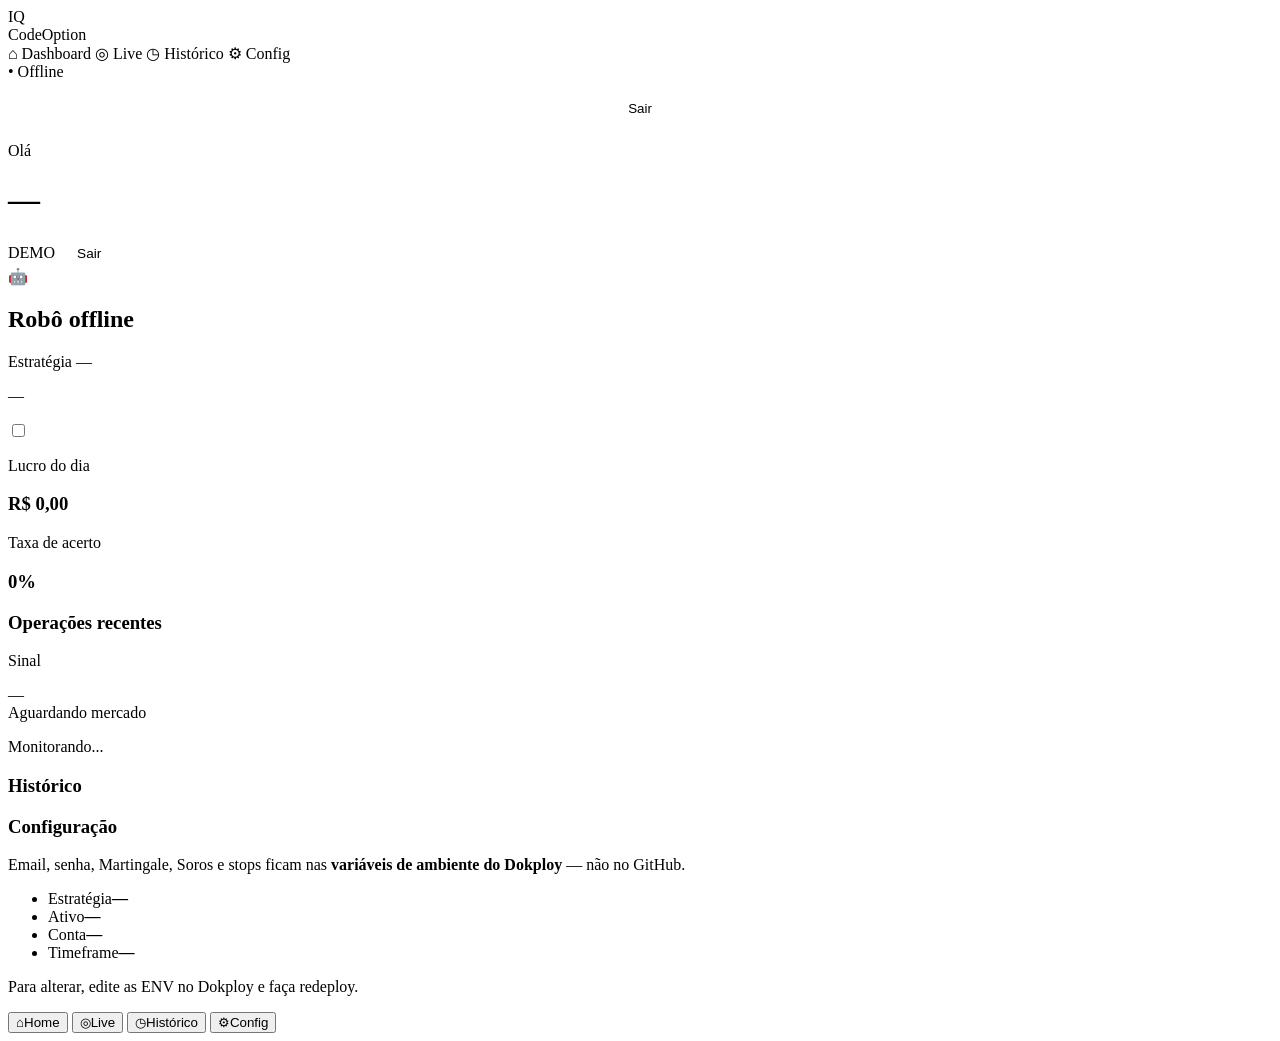
==== web/index.html @ 4ffead7f "Add logout button to dashboard" ====
<!DOCTYPE html>
<html lang="pt-BR">
<head>
  <meta charset="UTF-8" />
  <meta name="viewport" content="width=device-width, initial-scale=1, viewport-fit=cover" />
  <title>CodeOption</title>
  <link rel="stylesheet" href="/static/css/style.css" />
</head>
<body>
  <div class="app">
    <aside class="sidebar">
      <div class="brand">
        <div class="logo">IQ</div>
        <span>CodeOption</span>
      </div>
      <nav>
        <a class="nav-item active" data-tab="home"><span class="icon">⌂</span> Dashboard</a>
        <a class="nav-item" data-tab="live"><span class="icon">◎</span> Live</a>
        <a class="nav-item" data-tab="history"><span class="icon">◷</span> Histórico</a>
        <a class="nav-item" data-tab="settings"><span class="icon">⚙</span> Config</a>
      </nav>
      <div class="sidebar-footer">
        <div class="pill" id="conn-pill">• Offline</div>
        <button id="logout-btn" style="margin-top:10px;width:100%;border:1px solid var(--border);background:#fff;border-radius:10px;padding:10px;cursor:pointer;color:var(--muted)">Sair</button>
      </div>
    </aside>

    <main class="content">
      <header class="topbar">
        <div>
          <p class="muted" id="greeting">Olá</p>
          <h1 id="balance">—</h1>
        </div>
        <div class="topbar-right">
          <span class="badge" id="account-badge">DEMO</span>
          <span class="status-dot" id="status-dot"></span>
          <button id="logout-btn-mobile" style="margin-left:8px;border:1px solid var(--border);background:#fff;border-radius:10px;padding:6px 10px;cursor:pointer;color:var(--muted);font-size:0.85rem">Sair</button>
        </div>
      </header>

      <section id="tab-home" class="tab active">
        <div class="hero card">
          <div class="hero-left">
            <div class="robot">🤖</div>
            <div>
              <h2 id="bot-title">Robô offline</h2>
              <p class="muted" id="bot-sub">Estratégia —</p>
              <p class="asset" id="bot-asset">—</p>
            </div>
          </div>
          <label class="switch">
            <input type="checkbox" id="bot-toggle" />
            <span class="slider"></span>
          </label>
        </div>

        <div class="metrics">
          <div class="card metric">
            <p class="muted">Lucro do dia</p>
            <h3 id="profit">R$ 0,00</h3>
          </div>
          <div class="card metric">
            <p class="muted">Taxa de acerto</p>
            <h3 id="winrate">0%</h3>
          </div>
        </div>

        <div class="card">
          <div class="card-head"><h3>Operações recentes</h3></div>
          <div id="trades-home" class="trades"></div>
        </div>
      </section>

      <section id="tab-live" class="tab">
        <div class="card signal-card">
          <p class="muted">Sinal</p>
          <div id="signal-box" class="signal-box idle">
            <div class="signal-dir" id="signal-dir">—</div>
            <div class="signal-meta" id="signal-meta">Aguardando mercado</div>
          </div>
          <p class="muted center" id="live-msg">Monitorando...</p>
        </div>
      </section>

      <section id="tab-history" class="tab">
        <div class="card">
          <div class="card-head"><h3>Histórico</h3></div>
          <div id="trades-history" class="trades"></div>
        </div>
      </section>

      <section id="tab-settings" class="tab">
        <div class="card">
          <h3>Configuração</h3>
          <p class="muted">Email, senha, Martingale, Soros e stops ficam nas <strong>variáveis de ambiente do Dokploy</strong> — não no GitHub.</p>
          <ul class="settings-list">
            <li><span>Estratégia</span><strong id="cfg-strategy">—</strong></li>
            <li><span>Ativo</span><strong id="cfg-asset">—</strong></li>
            <li><span>Conta</span><strong id="cfg-account">—</strong></li>
            <li><span>Timeframe</span><strong id="cfg-tf">—</strong></li>
          </ul>
          <p class="hint">Para alterar, edite as ENV no Dokploy e faça redeploy.</p>
        </div>
      </section>
    </main>

    <nav class="bottom-nav">
      <button class="bn-item active" data-tab="home"><span>⌂</span>Home</button>
      <button class="bn-item" data-tab="live"><span>◎</span>Live</button>
      <button class="bn-item" data-tab="history"><span>◷</span>Histórico</button>
      <button class="bn-item" data-tab="settings"><span>⚙</span>Config</button>
    </nav>
  </div>
  <script src="/static/js/app.js"></script>
  <script>
    const m = document.getElementById('logout-btn-mobile');
    if (m) m.addEventListener('click', () => document.getElementById('logout-btn')?.click());
  </script>
</body>
</html>
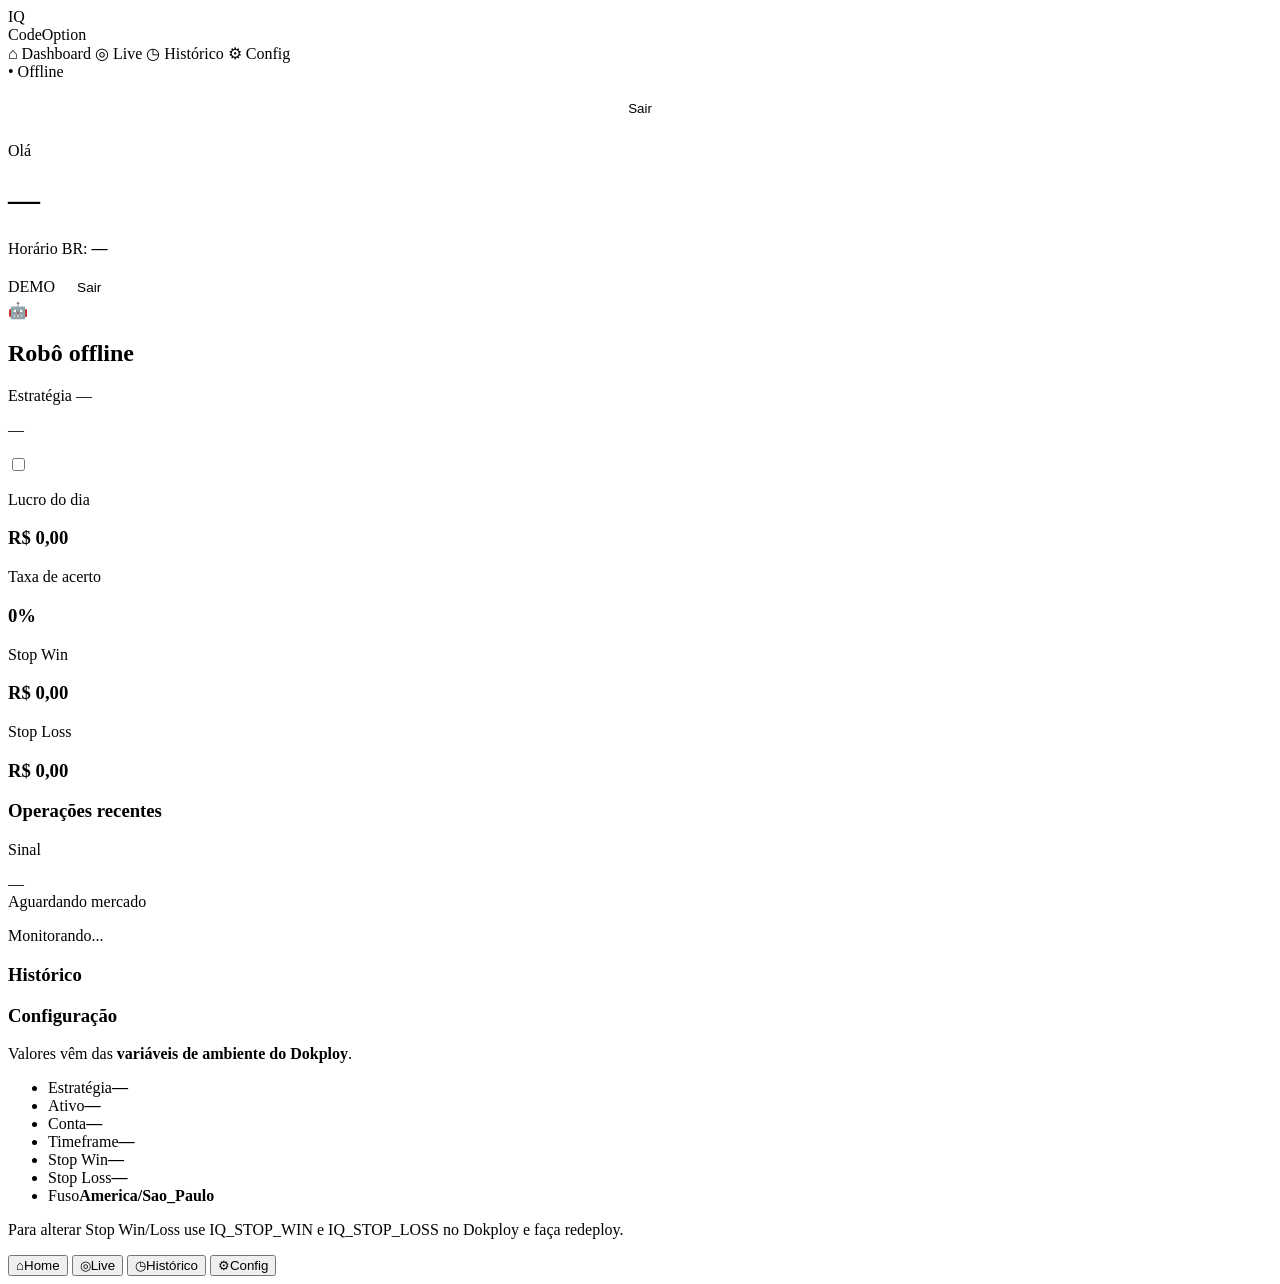
==== commit 518eca23: "Show Stop Win/Loss and Brasilia time on dashboard" ====
--- a/web/index.html
+++ b/web/index.html
@@ -30,6 +30,7 @@
         <div>
           <p class="muted" id="greeting">Olá</p>
           <h1 id="balance">—</h1>
+          <p class="muted" style="margin-top:4px">Horário BR: <strong id="server-time">—</strong></p>
         </div>
         <div class="topbar-right">
           <span class="badge" id="account-badge">DEMO</span>
@@ -65,6 +66,17 @@
           </div>
         </div>
 
+        <div class="metrics">
+          <div class="card metric">
+            <p class="muted">Stop Win</p>
+            <h3 id="cfg-stop-win" style="color:var(--success)">R$ 0,00</h3>
+          </div>
+          <div class="card metric">
+            <p class="muted">Stop Loss</p>
+            <h3 id="cfg-stop-loss" style="color:var(--danger)">R$ 0,00</h3>
+          </div>
+        </div>
+
         <div class="card">
           <div class="card-head"><h3>Operações recentes</h3></div>
           <div id="trades-home" class="trades"></div>
@@ -92,14 +104,17 @@
       <section id="tab-settings" class="tab">
         <div class="card">
           <h3>Configuração</h3>
-          <p class="muted">Email, senha, Martingale, Soros e stops ficam nas <strong>variáveis de ambiente do Dokploy</strong> — não no GitHub.</p>
+          <p class="muted">Valores vêm das <strong>variáveis de ambiente do Dokploy</strong>.</p>
           <ul class="settings-list">
             <li><span>Estratégia</span><strong id="cfg-strategy">—</strong></li>
             <li><span>Ativo</span><strong id="cfg-asset">—</strong></li>
             <li><span>Conta</span><strong id="cfg-account">—</strong></li>
             <li><span>Timeframe</span><strong id="cfg-tf">—</strong></li>
+            <li><span>Stop Win</span><strong id="cfg-stop-win-2">—</strong></li>
+            <li><span>Stop Loss</span><strong id="cfg-stop-loss-2">—</strong></li>
+            <li><span>Fuso</span><strong>America/Sao_Paulo</strong></li>
           </ul>
-          <p class="hint">Para alterar, edite as ENV no Dokploy e faça redeploy.</p>
+          <p class="hint">Para alterar Stop Win/Loss use IQ_STOP_WIN e IQ_STOP_LOSS no Dokploy e faça redeploy.</p>
         </div>
       </section>
     </main>
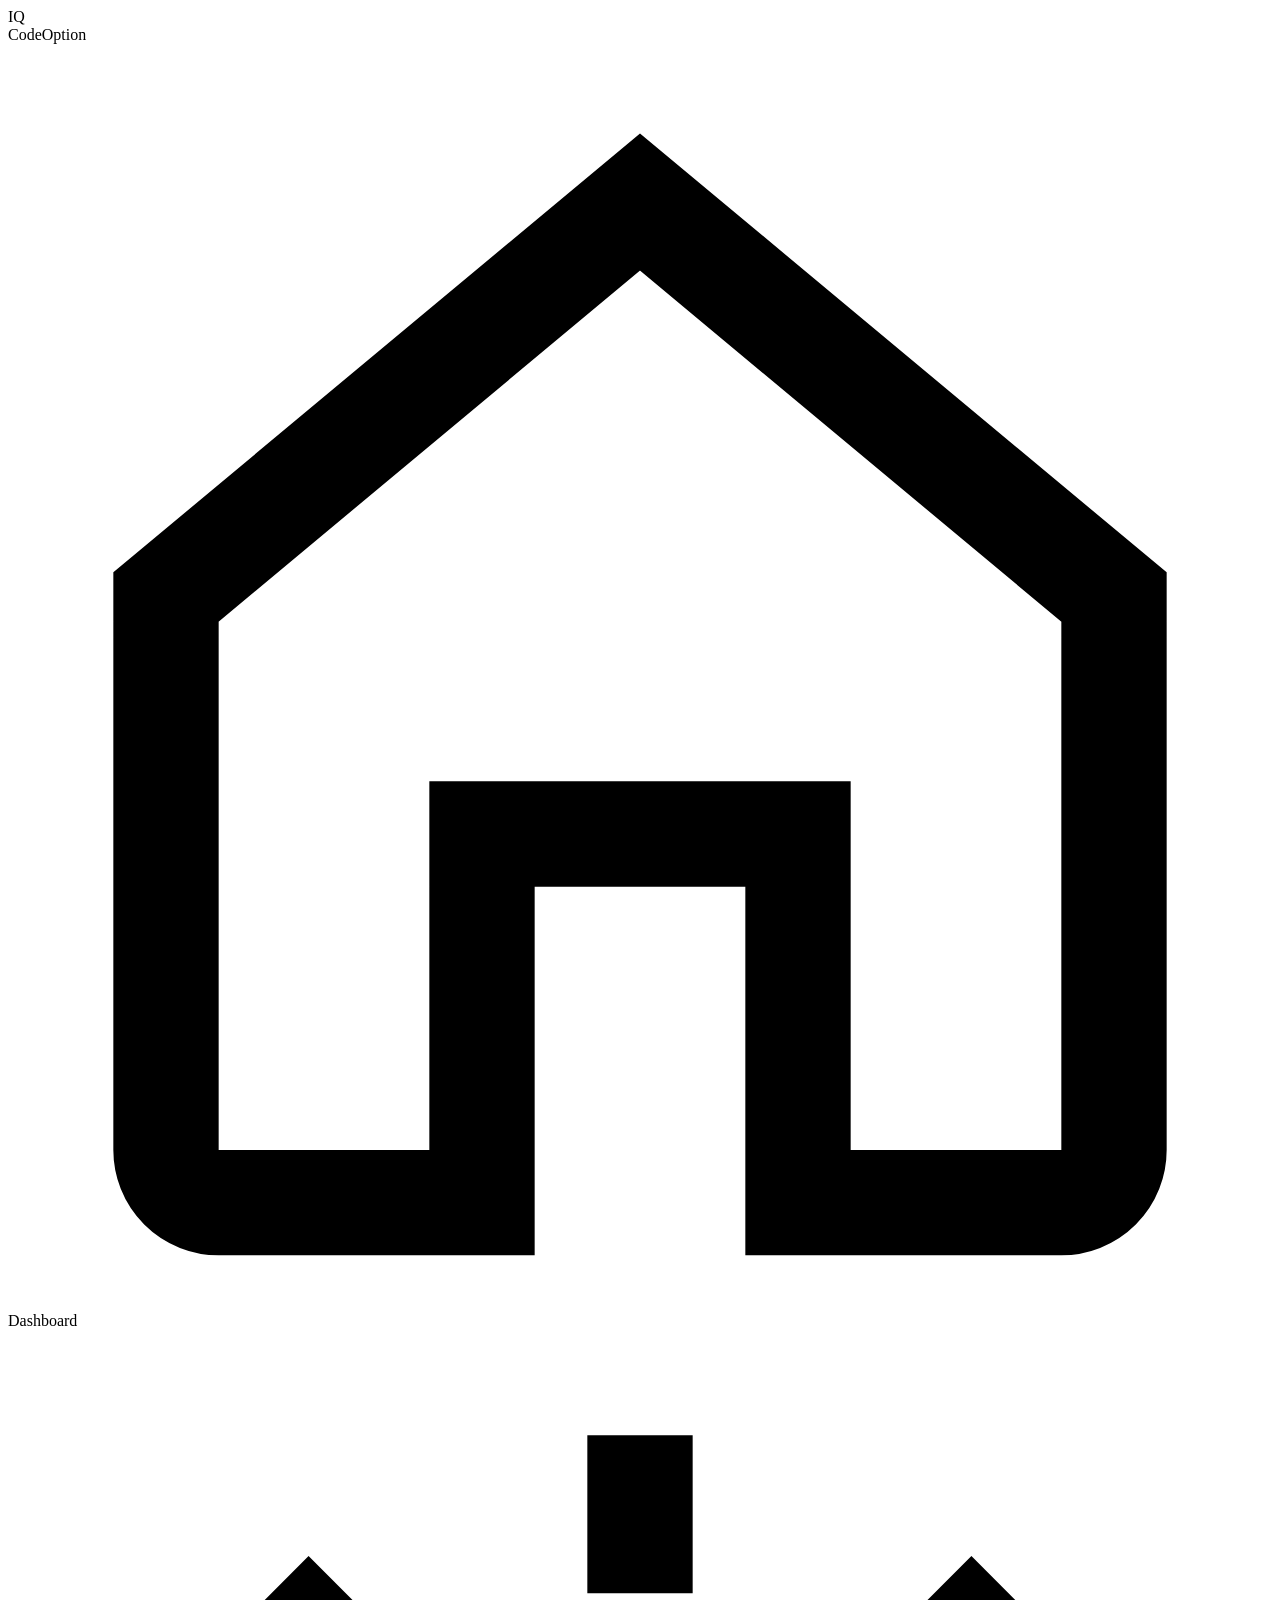
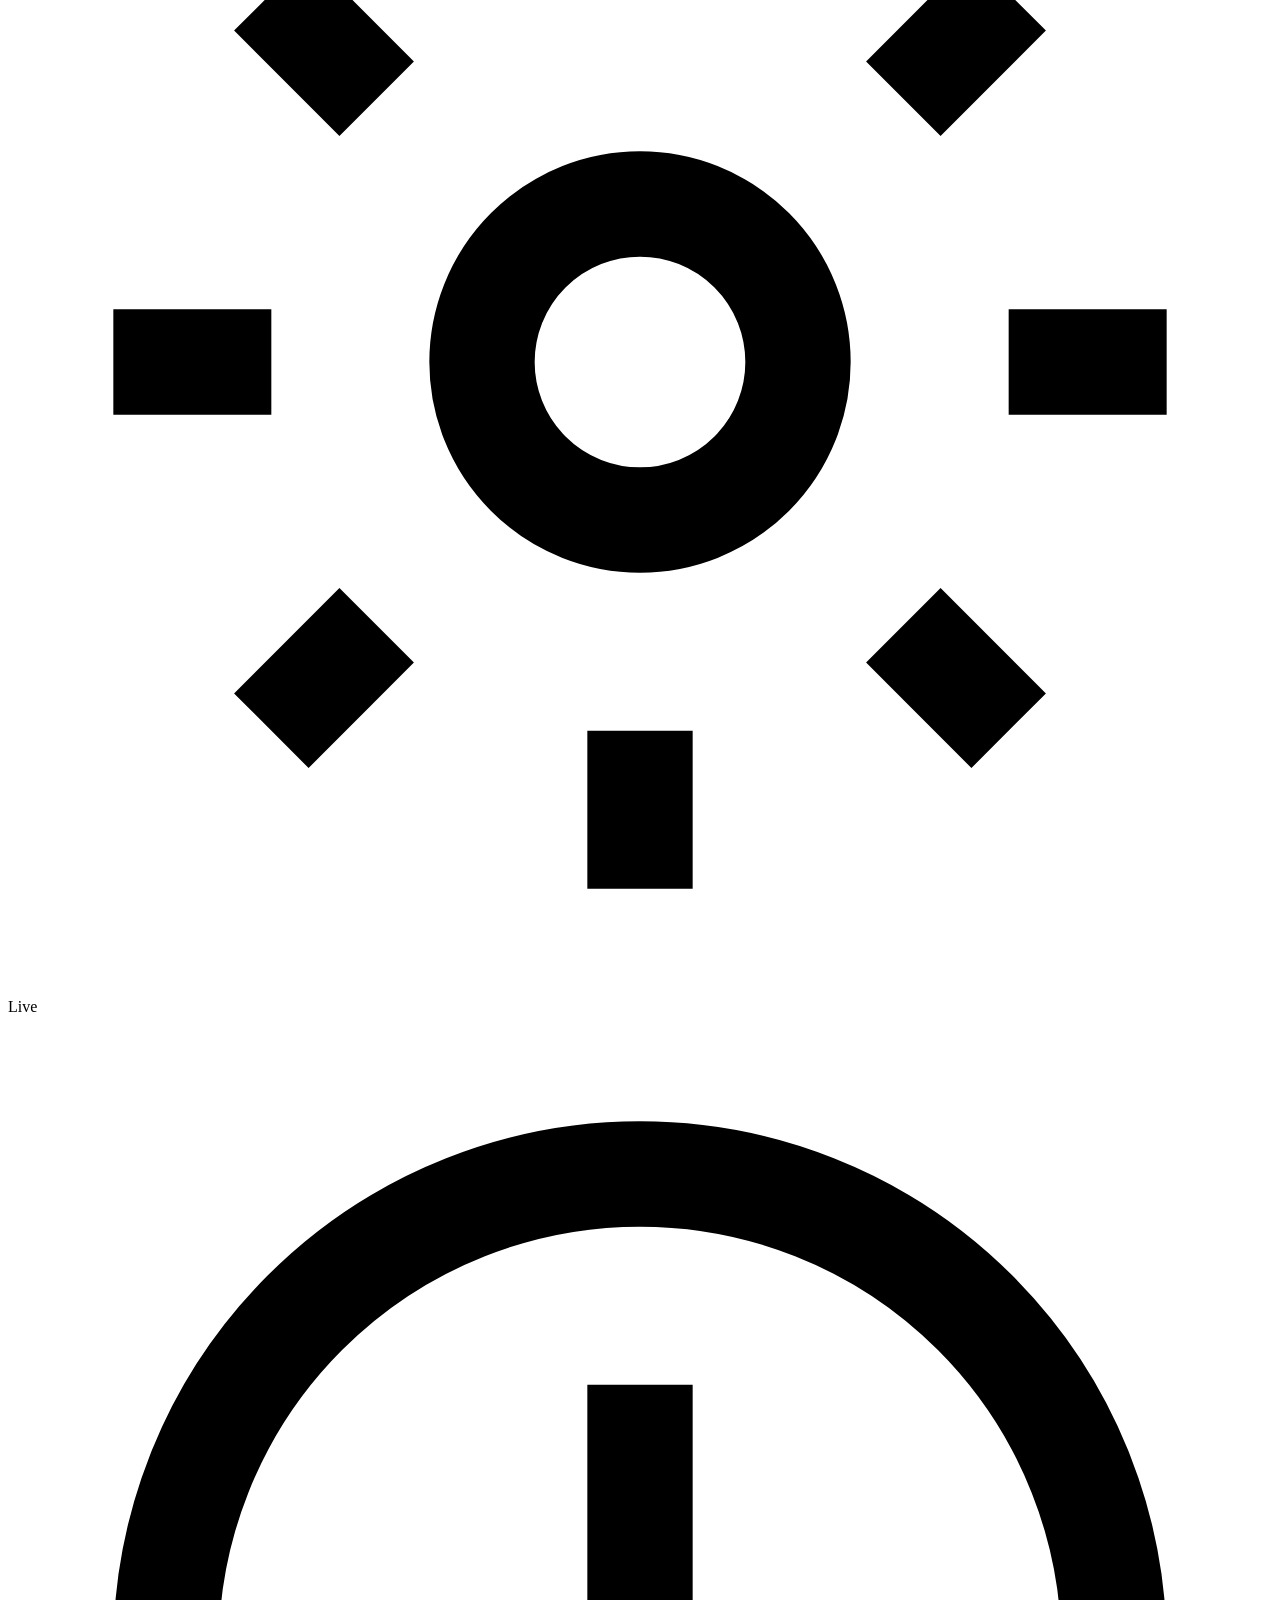
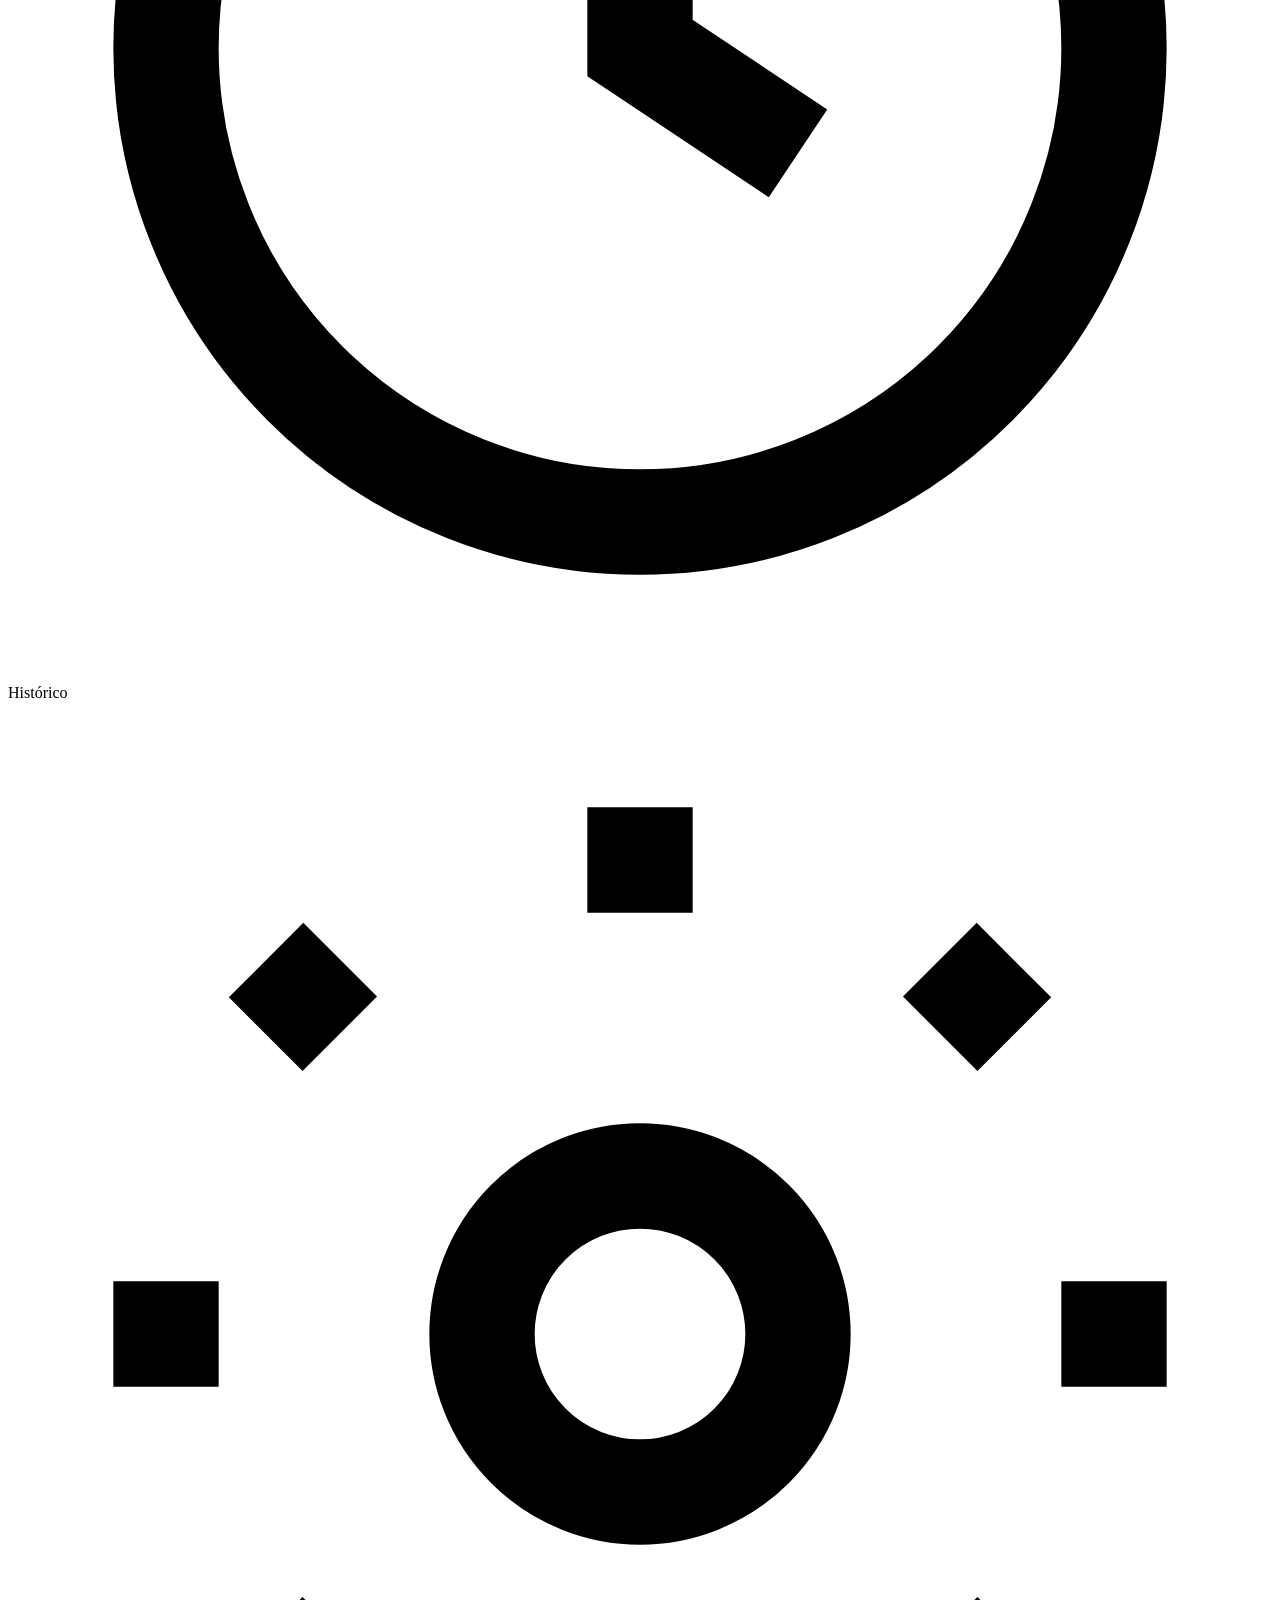
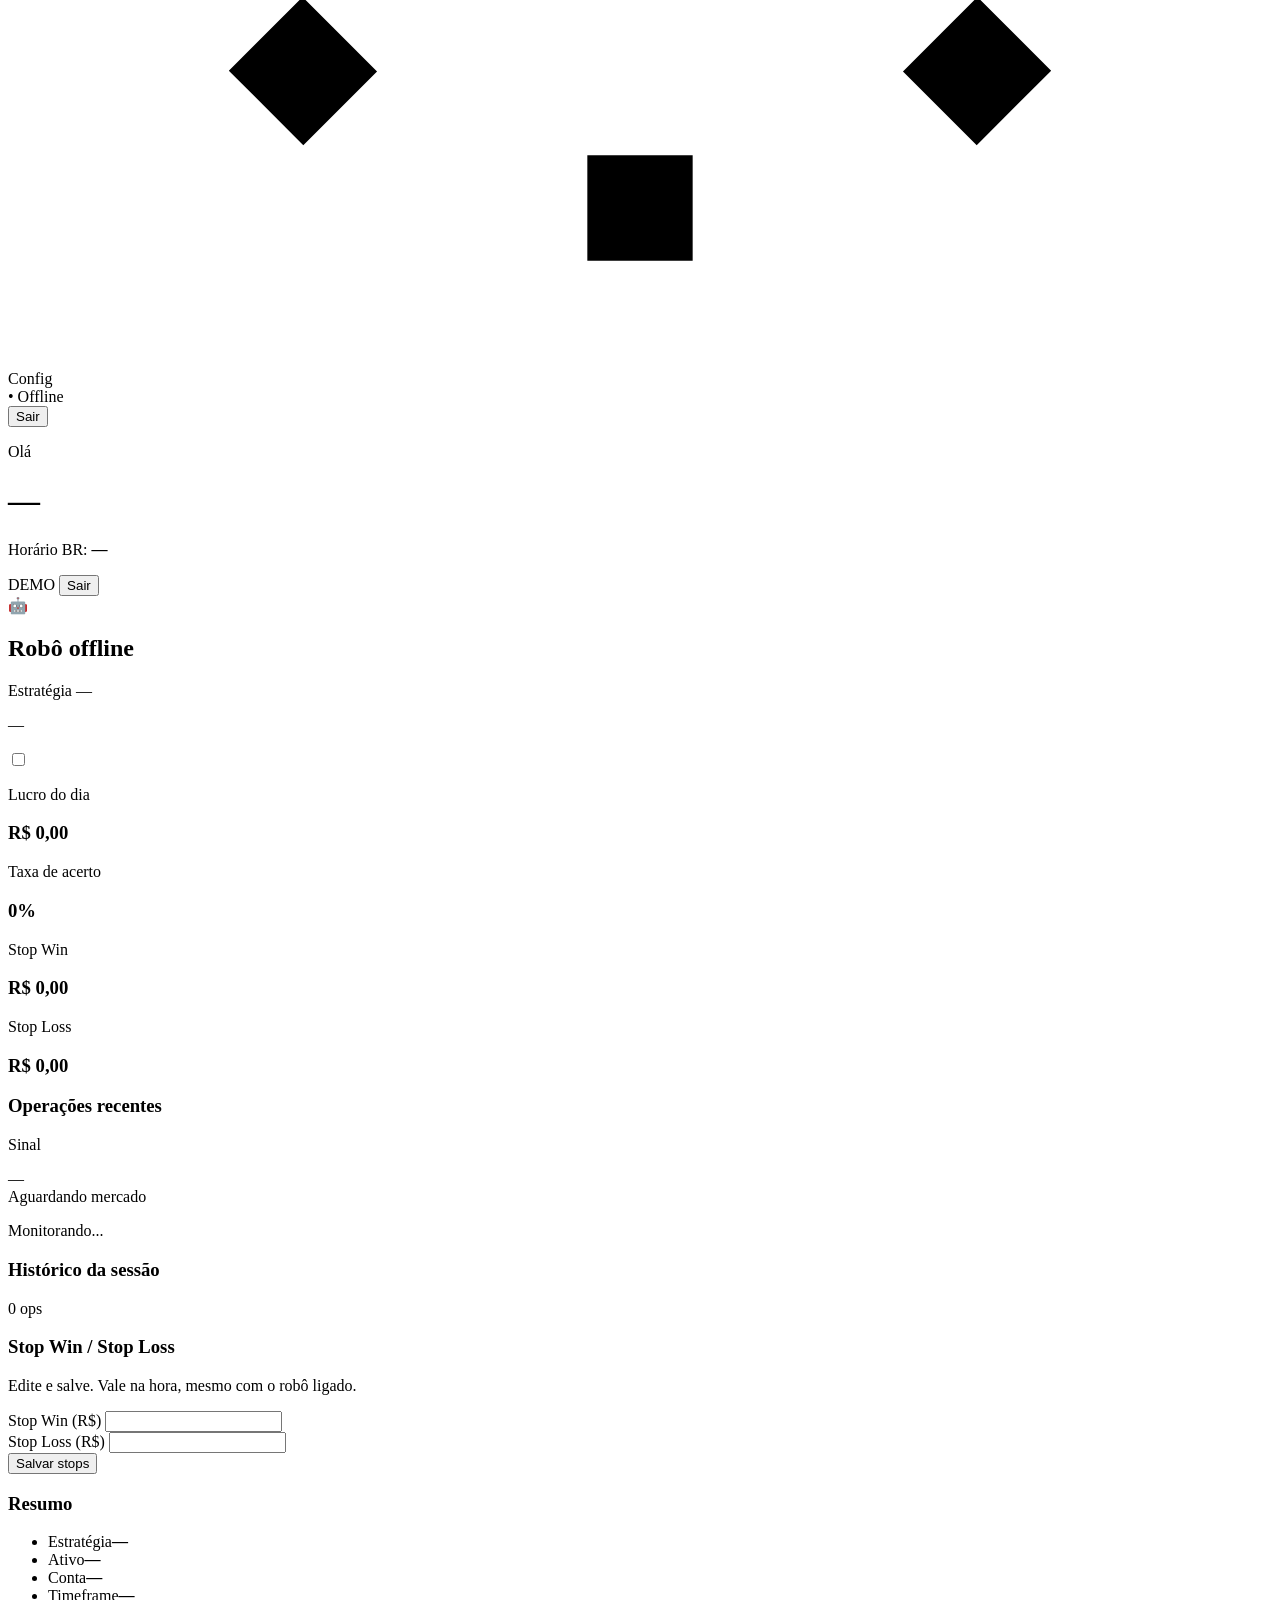
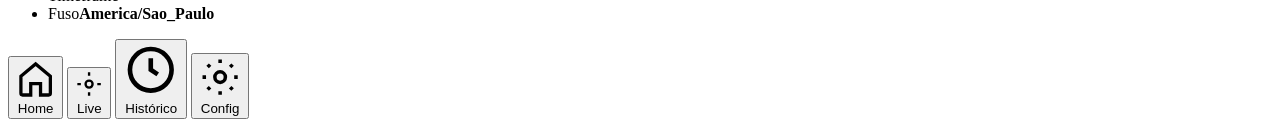
==== commit b675e518: "UI: editable stops, SVG bottom nav, better history" ====
--- a/web/index.html
+++ b/web/index.html
@@ -14,14 +14,26 @@
         <span>CodeOption</span>
       </div>
       <nav>
-        <a class="nav-item active" data-tab="home"><span class="icon">⌂</span> Dashboard</a>
-        <a class="nav-item" data-tab="live"><span class="icon">◎</span> Live</a>
-        <a class="nav-item" data-tab="history"><span class="icon">◷</span> Histórico</a>
-        <a class="nav-item" data-tab="settings"><span class="icon">⚙</span> Config</a>
+        <a class="nav-item active" data-tab="home">
+          <svg class="nav-ico" viewBox="0 0 24 24" fill="none" stroke="currentColor" stroke-width="2"><path d="M3 10.5 12 3l9 7.5V21a1 1 0 0 1-1 1h-5v-7H9v7H4a1 1 0 0 1-1-1v-10.5z"/></svg>
+          Dashboard
+        </a>
+        <a class="nav-item" data-tab="live">
+          <svg class="nav-ico" viewBox="0 0 24 24" fill="none" stroke="currentColor" stroke-width="2"><circle cx="12" cy="12" r="3"/><path d="M12 2v3M12 19v3M2 12h3M19 12h3M5 5l2 2M17 17l2 2M5 19l2-2M17 7l2-2"/></svg>
+          Live
+        </a>
+        <a class="nav-item" data-tab="history">
+          <svg class="nav-ico" viewBox="0 0 24 24" fill="none" stroke="currentColor" stroke-width="2"><circle cx="12" cy="12" r="9"/><path d="M12 7v5l3 2"/></svg>
+          Histórico
+        </a>
+        <a class="nav-item" data-tab="settings">
+          <svg class="nav-ico" viewBox="0 0 24 24" fill="none" stroke="currentColor" stroke-width="2"><circle cx="12" cy="12" r="3"/><path d="M12 2v2M12 20v2M4.9 4.9l1.4 1.4M17.7 17.7l1.4 1.4M2 12h2M20 12h2M4.9 19.1l1.4-1.4M17.7 6.3l1.4-1.4"/></svg>
+          Config
+        </a>
       </nav>
       <div class="sidebar-footer">
         <div class="pill" id="conn-pill">• Offline</div>
-        <button id="logout-btn" style="margin-top:10px;width:100%;border:1px solid var(--border);background:#fff;border-radius:10px;padding:10px;cursor:pointer;color:var(--muted)">Sair</button>
+        <button id="logout-btn" class="btn-ghost">Sair</button>
       </div>
     </aside>
 
@@ -35,7 +47,7 @@
         <div class="topbar-right">
           <span class="badge" id="account-badge">DEMO</span>
           <span class="status-dot" id="status-dot"></span>
-          <button id="logout-btn-mobile" style="margin-left:8px;border:1px solid var(--border);background:#fff;border-radius:10px;padding:6px 10px;cursor:pointer;color:var(--muted);font-size:0.85rem">Sair</button>
+          <button id="logout-btn-mobile" class="btn-ghost sm">Sair</button>
         </div>
       </header>
 
@@ -96,40 +108,63 @@
 
       <section id="tab-history" class="tab">
         <div class="card">
-          <div class="card-head"><h3>Histórico</h3></div>
+          <div class="card-head">
+            <h3>Histórico da sessão</h3>
+            <span class="muted" id="history-count">0 ops</span>
+          </div>
           <div id="trades-history" class="trades"></div>
         </div>
       </section>
 
       <section id="tab-settings" class="tab">
         <div class="card">
-          <h3>Configuração</h3>
-          <p class="muted">Valores vêm das <strong>variáveis de ambiente do Dokploy</strong>.</p>
+          <h3>Stop Win / Stop Loss</h3>
+          <p class="muted" style="margin-top:6px">Edite e salve. Vale na hora, mesmo com o robô ligado.</p>
+
+          <div class="form-row">
+            <label>Stop Win (R$)</label>
+            <input type="number" id="input-stop-win" min="1" step="1" />
+          </div>
+          <div class="form-row">
+            <label>Stop Loss (R$)</label>
+            <input type="number" id="input-stop-loss" min="1" step="1" />
+          </div>
+          <button class="btn-primary" id="save-stops">Salvar stops</button>
+          <p class="hint" id="settings-msg"></p>
+        </div>
+
+        <div class="card">
+          <h3>Resumo</h3>
           <ul class="settings-list">
             <li><span>Estratégia</span><strong id="cfg-strategy">—</strong></li>
             <li><span>Ativo</span><strong id="cfg-asset">—</strong></li>
             <li><span>Conta</span><strong id="cfg-account">—</strong></li>
             <li><span>Timeframe</span><strong id="cfg-tf">—</strong></li>
-            <li><span>Stop Win</span><strong id="cfg-stop-win-2">—</strong></li>
-            <li><span>Stop Loss</span><strong id="cfg-stop-loss-2">—</strong></li>
             <li><span>Fuso</span><strong>America/Sao_Paulo</strong></li>
           </ul>
-          <p class="hint">Para alterar Stop Win/Loss use IQ_STOP_WIN e IQ_STOP_LOSS no Dokploy e faça redeploy.</p>
         </div>
       </section>
     </main>
 
     <nav class="bottom-nav">
-      <button class="bn-item active" data-tab="home"><span>⌂</span>Home</button>
-      <button class="bn-item" data-tab="live"><span>◎</span>Live</button>
-      <button class="bn-item" data-tab="history"><span>◷</span>Histórico</button>
-      <button class="bn-item" data-tab="settings"><span>⚙</span>Config</button>
+      <button class="bn-item active" data-tab="home">
+        <svg viewBox="0 0 24 24" fill="none" stroke="currentColor" stroke-width="2"><path d="M3 10.5 12 3l9 7.5V21a1 1 0 0 1-1 1h-5v-7H9v7H4a1 1 0 0 1-1-1v-10.5z"/></svg>
+        <span>Home</span>
+      </button>
+      <button class="bn-item" data-tab="live">
+        <svg viewBox="0 0 24 24" fill="none" stroke="currentColor" stroke-width="2"><circle cx="12" cy="12" r="3"/><path d="M12 2v3M12 19v3M2 12h3M19 12h3"/></svg>
+        <span>Live</span>
+      </button>
+      <button class="bn-item" data-tab="history">
+        <svg viewBox="0 0 24 24" fill="none" stroke="currentColor" stroke-width="2"><circle cx="12" cy="12" r="9"/><path d="M12 7v5l3 2"/></svg>
+        <span>Histórico</span>
+      </button>
+      <button class="bn-item" data-tab="settings">
+        <svg viewBox="0 0 24 24" fill="none" stroke="currentColor" stroke-width="2"><circle cx="12" cy="12" r="3"/><path d="M12 2v2M12 20v2M4.9 4.9l1.4 1.4M17.7 17.7l1.4 1.4M2 12h2M20 12h2M4.9 19.1l1.4-1.4M17.7 6.3l1.4-1.4"/></svg>
+        <span>Config</span>
+      </button>
     </nav>
   </div>
   <script src="/static/js/app.js"></script>
-  <script>
-    const m = document.getElementById('logout-btn-mobile');
-    if (m) m.addEventListener('click', () => document.getElementById('logout-btn')?.click());
-  </script>
 </body>
 </html>
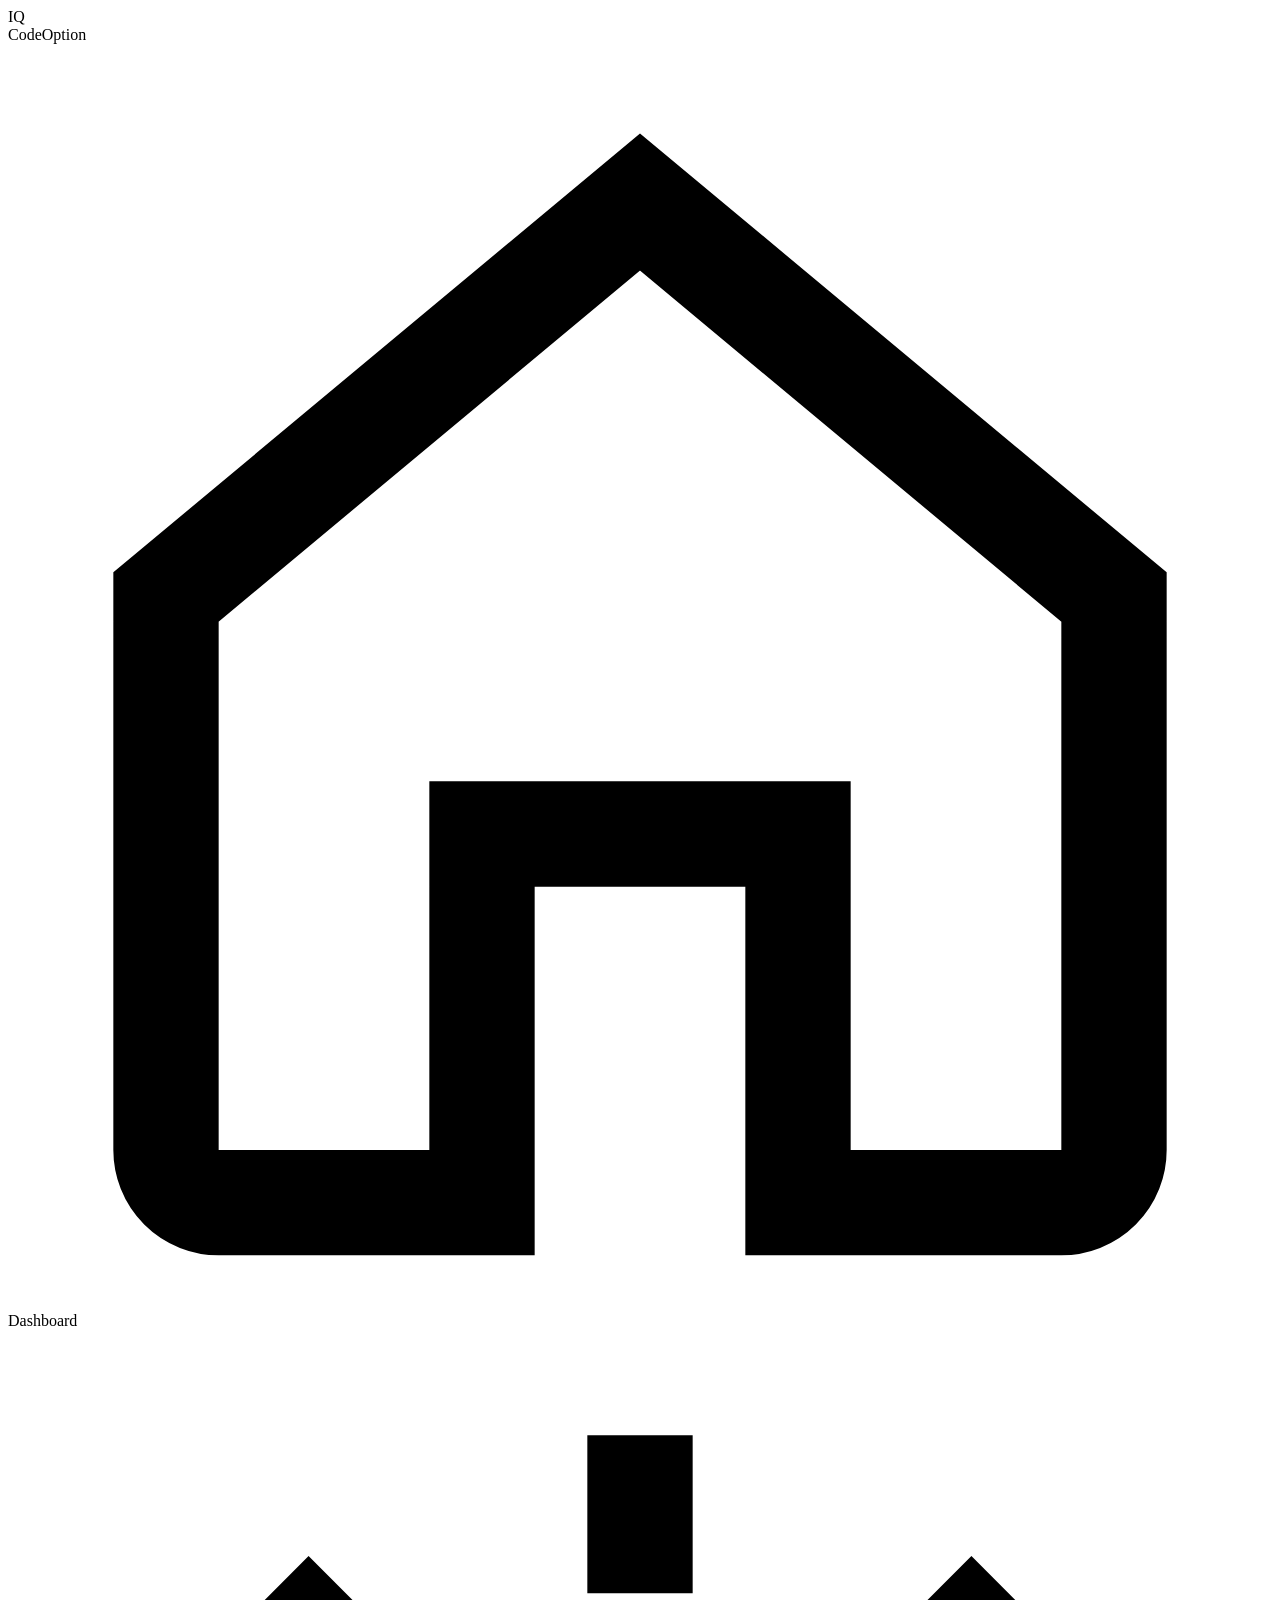
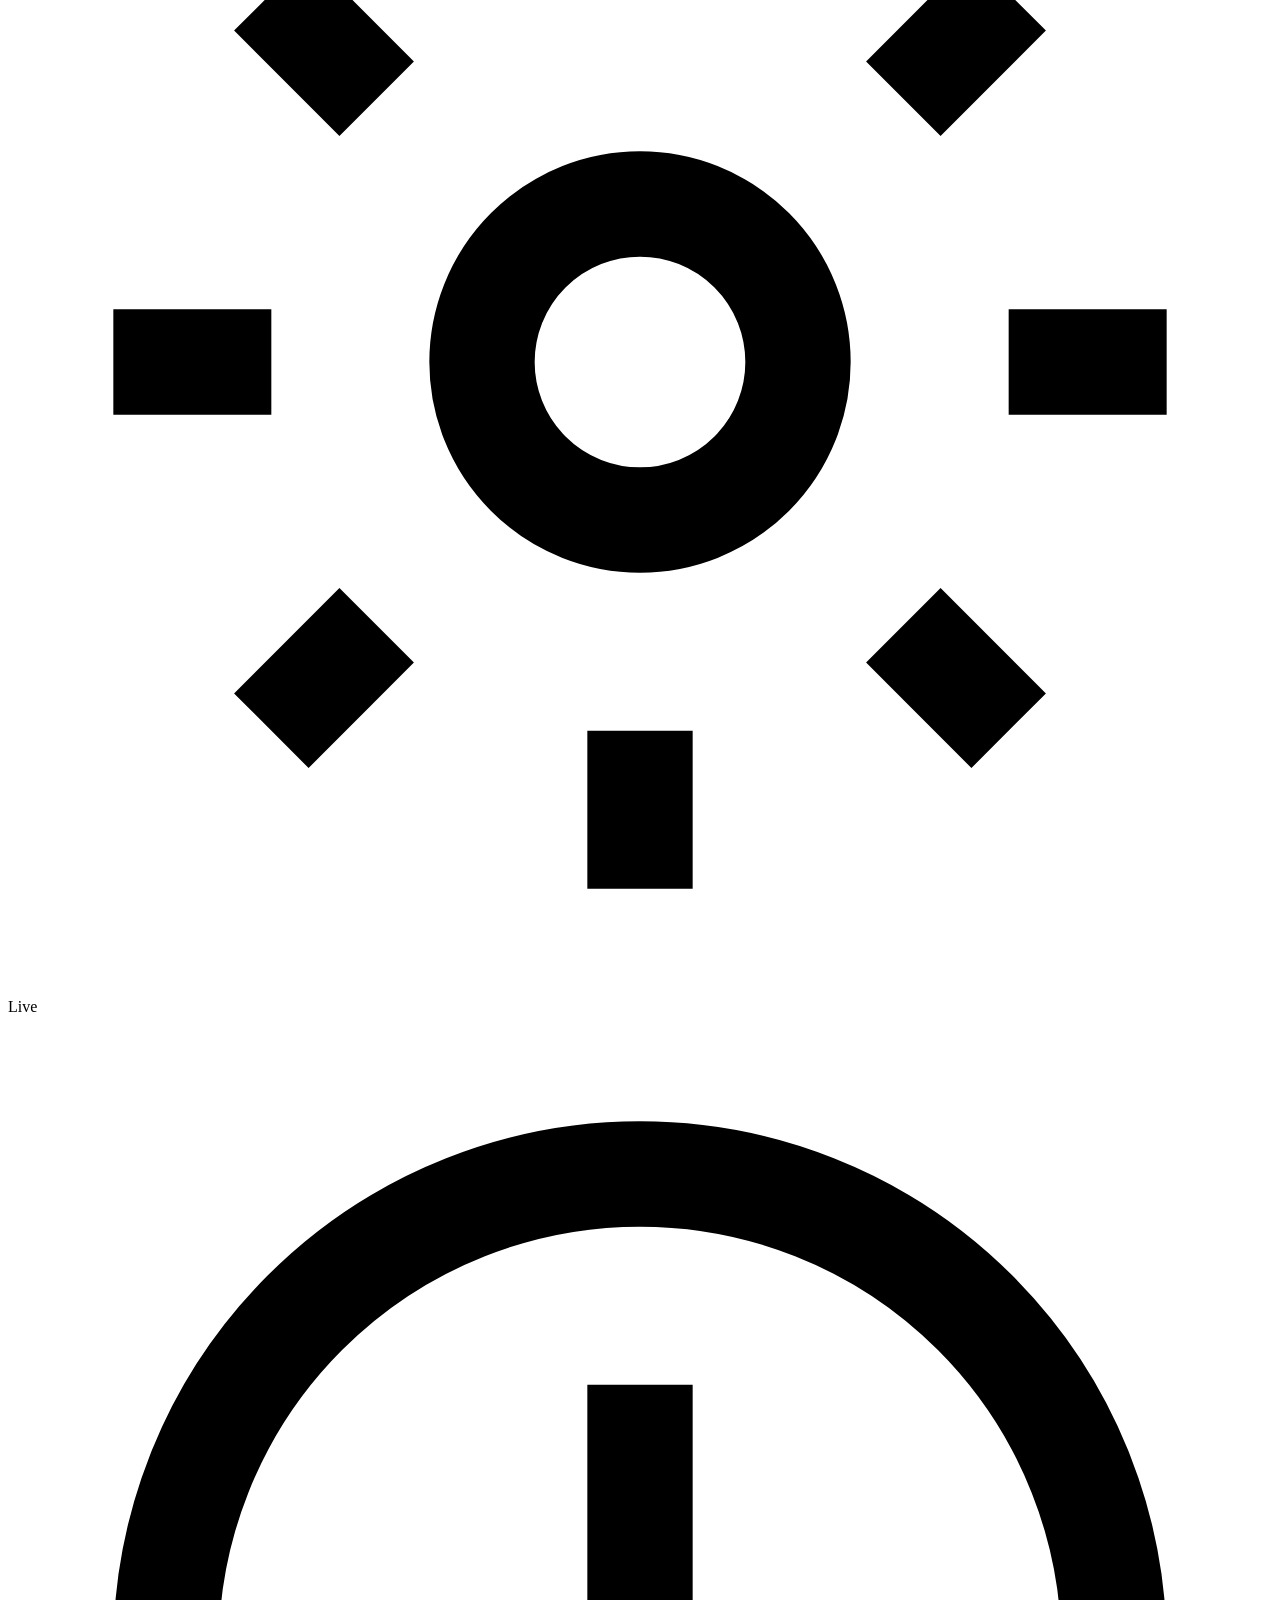
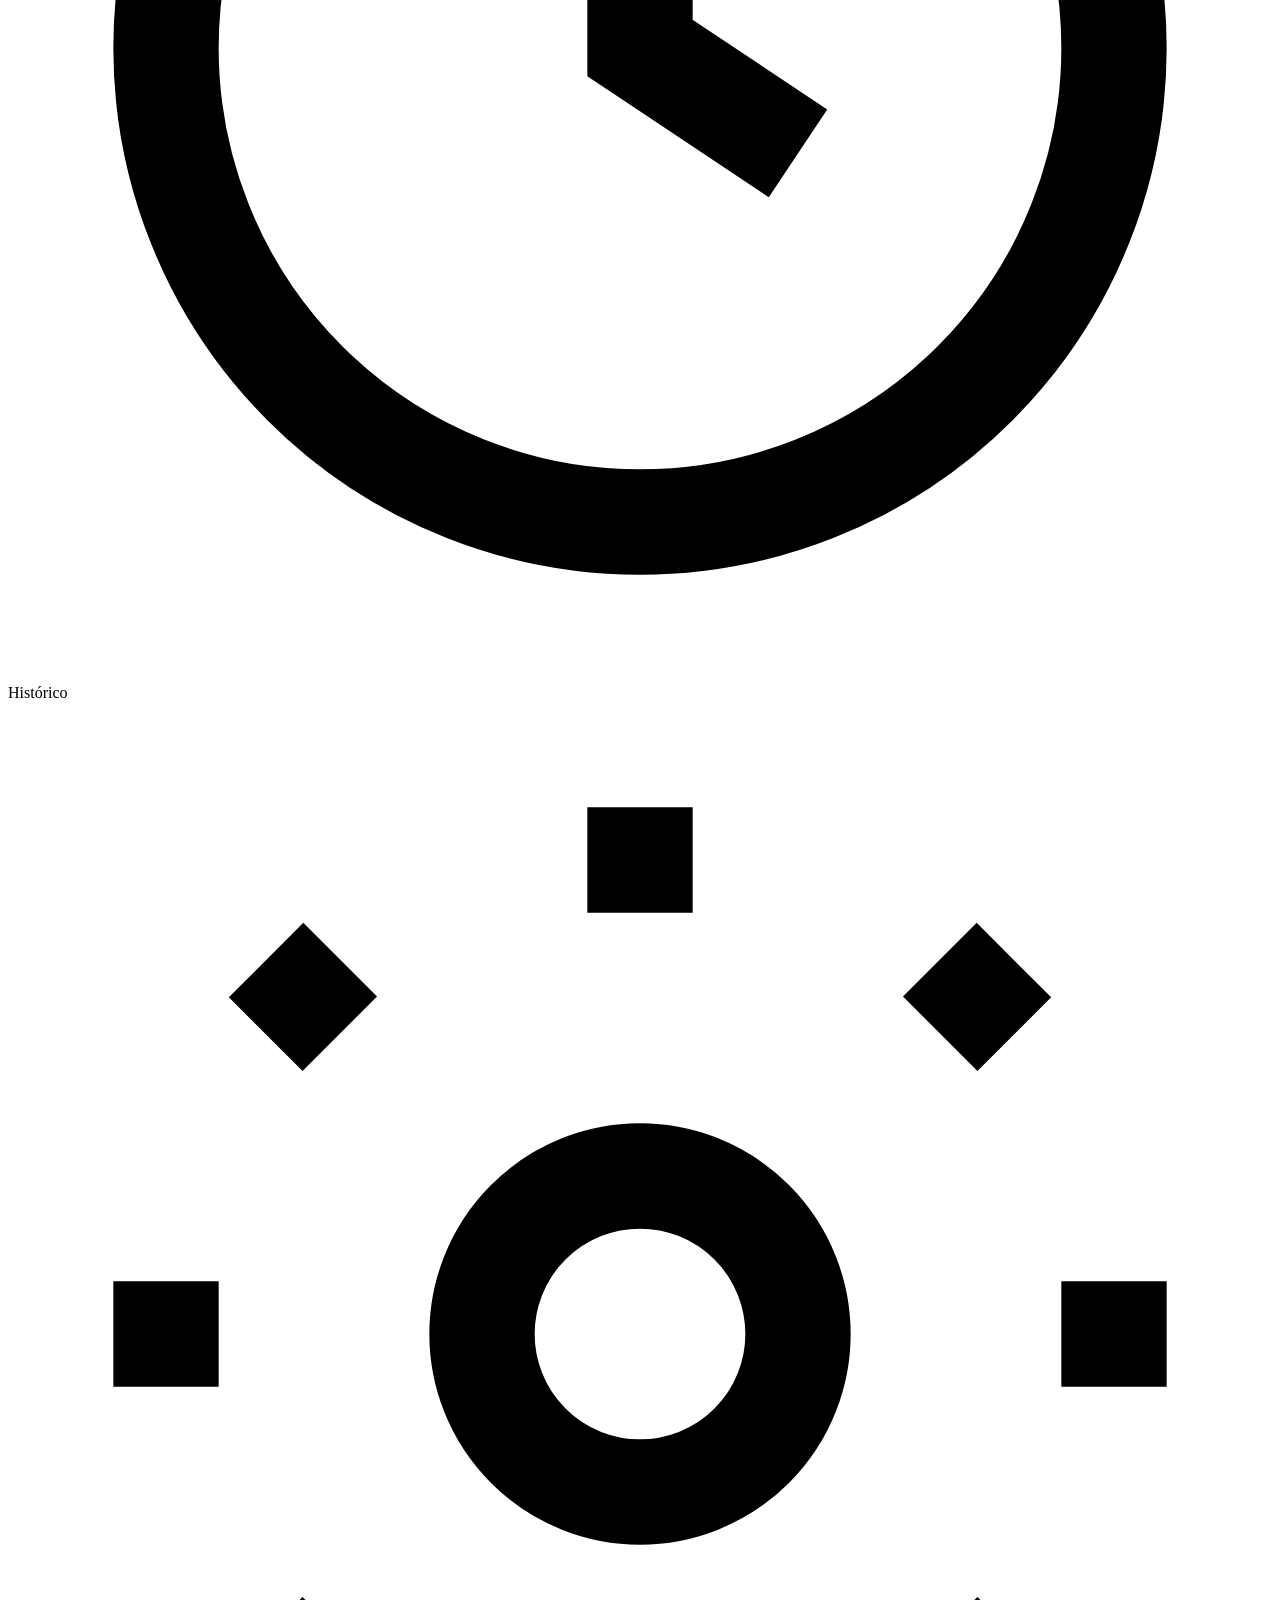
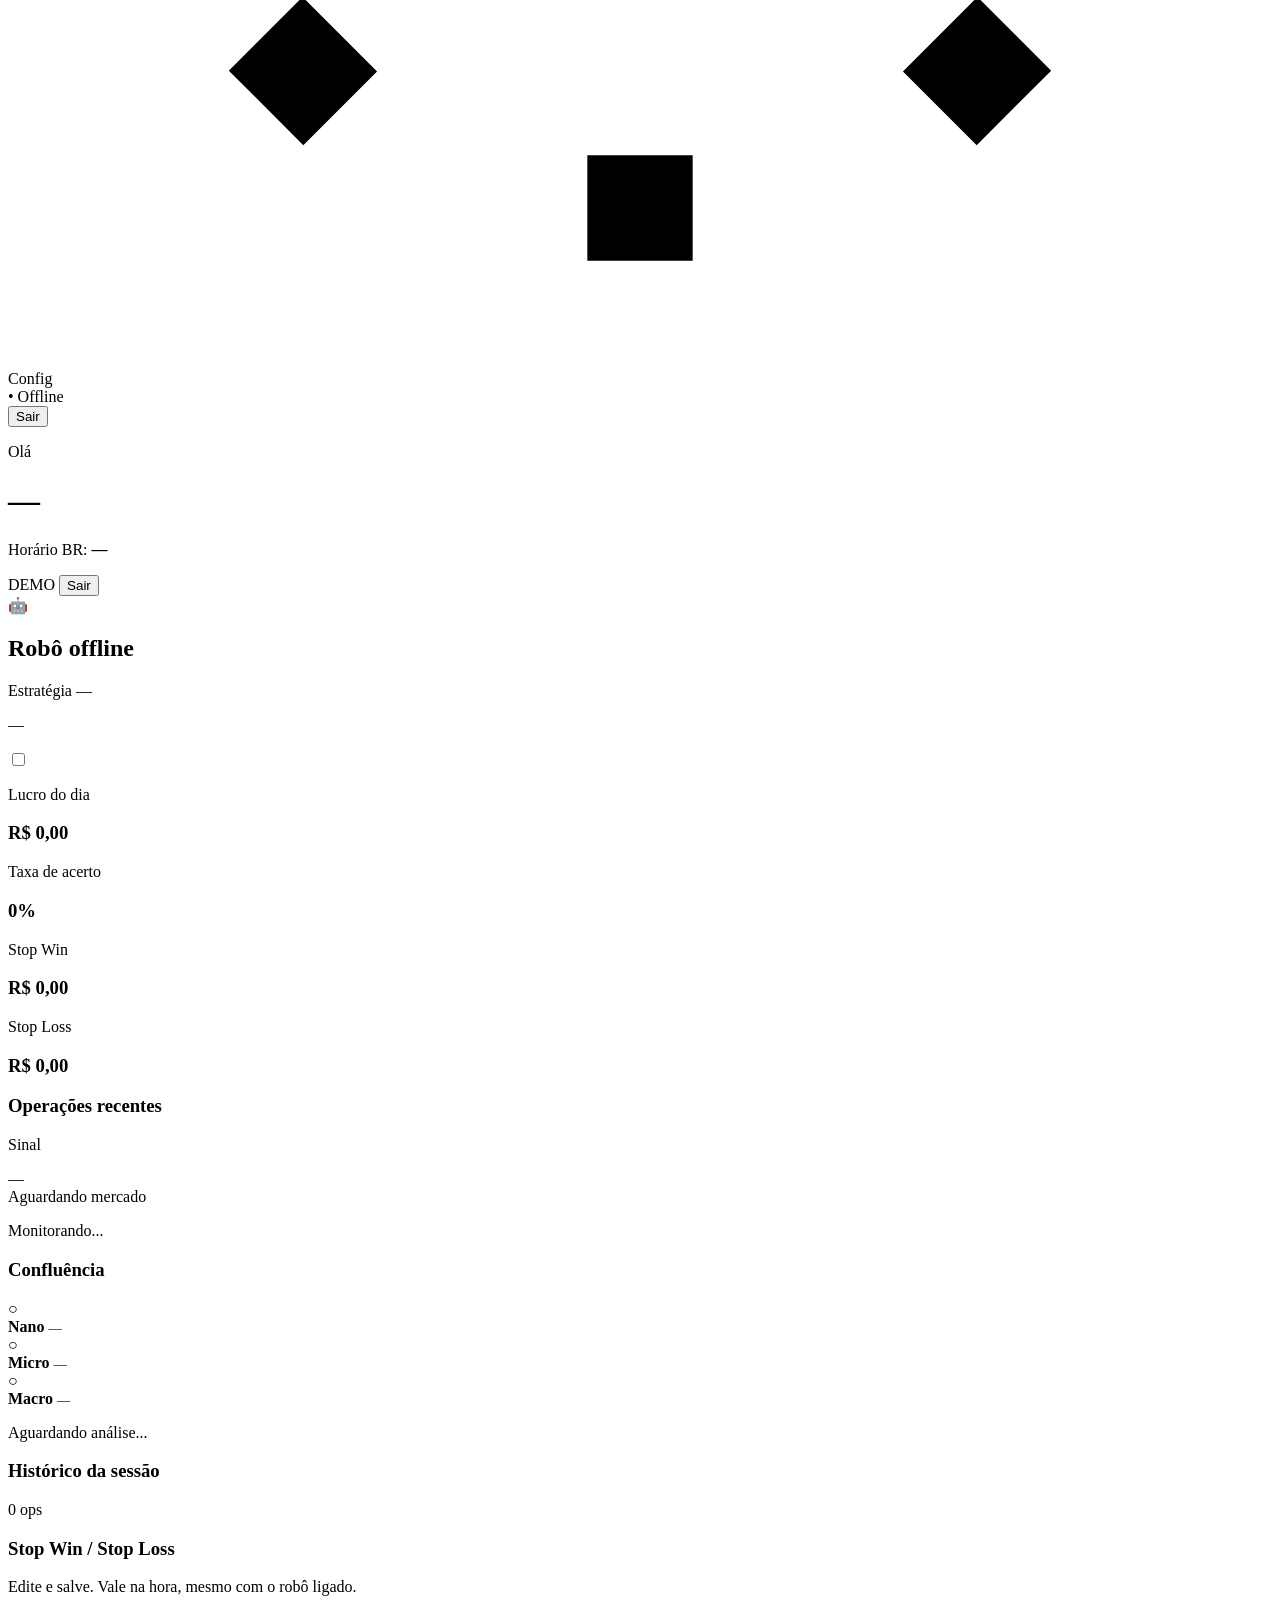
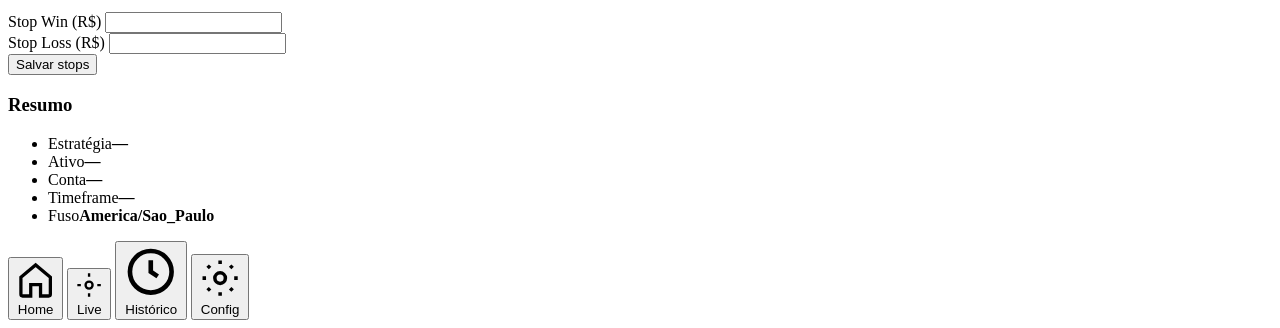
==== commit 02aa5dc2: "Live UI: show nano/micro/macro confluence status" ====
--- a/web/index.html
+++ b/web/index.html
@@ -104,6 +104,34 @@
           </div>
           <p class="muted center" id="live-msg">Monitorando...</p>
         </div>
+
+        <div class="card">
+          <div class="card-head"><h3>Confluência</h3></div>
+          <div class="conf-grid" id="conf-grid">
+            <div class="conf-item" id="conf-nano">
+              <span class="conf-mark">○</span>
+              <div>
+                <strong>Nano</strong>
+                <small>—</small>
+              </div>
+            </div>
+            <div class="conf-item" id="conf-micro">
+              <span class="conf-mark">○</span>
+              <div>
+                <strong>Micro</strong>
+                <small>—</small>
+              </div>
+            </div>
+            <div class="conf-item" id="conf-macro">
+              <span class="conf-mark">○</span>
+              <div>
+                <strong>Macro</strong>
+                <small>—</small>
+              </div>
+            </div>
+          </div>
+          <p class="hint" id="conf-summary">Aguardando análise...</p>
+        </div>
       </section>
 
       <section id="tab-history" class="tab">
@@ -120,7 +148,6 @@
         <div class="card">
           <h3>Stop Win / Stop Loss</h3>
           <p class="muted" style="margin-top:6px">Edite e salve. Vale na hora, mesmo com o robô ligado.</p>
-
           <div class="form-row">
             <label>Stop Win (R$)</label>
             <input type="number" id="input-stop-win" min="1" step="1" />
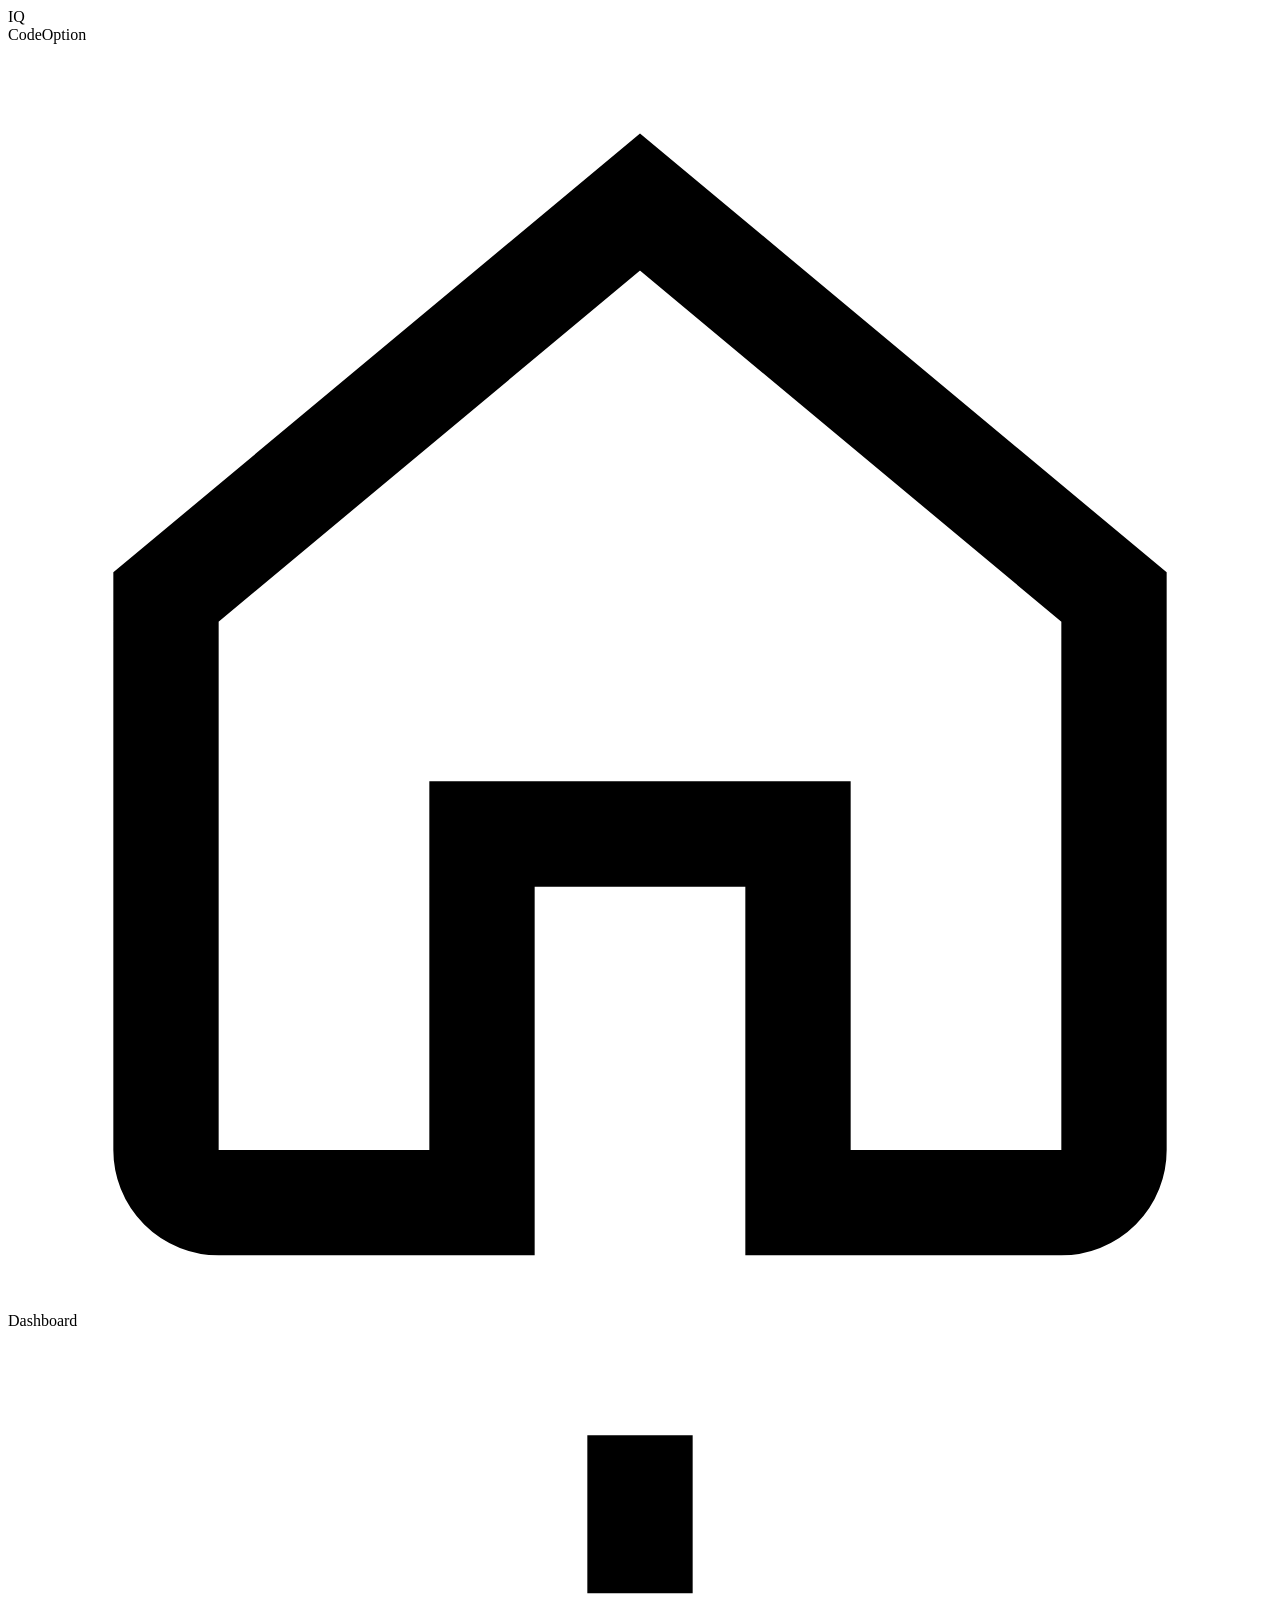
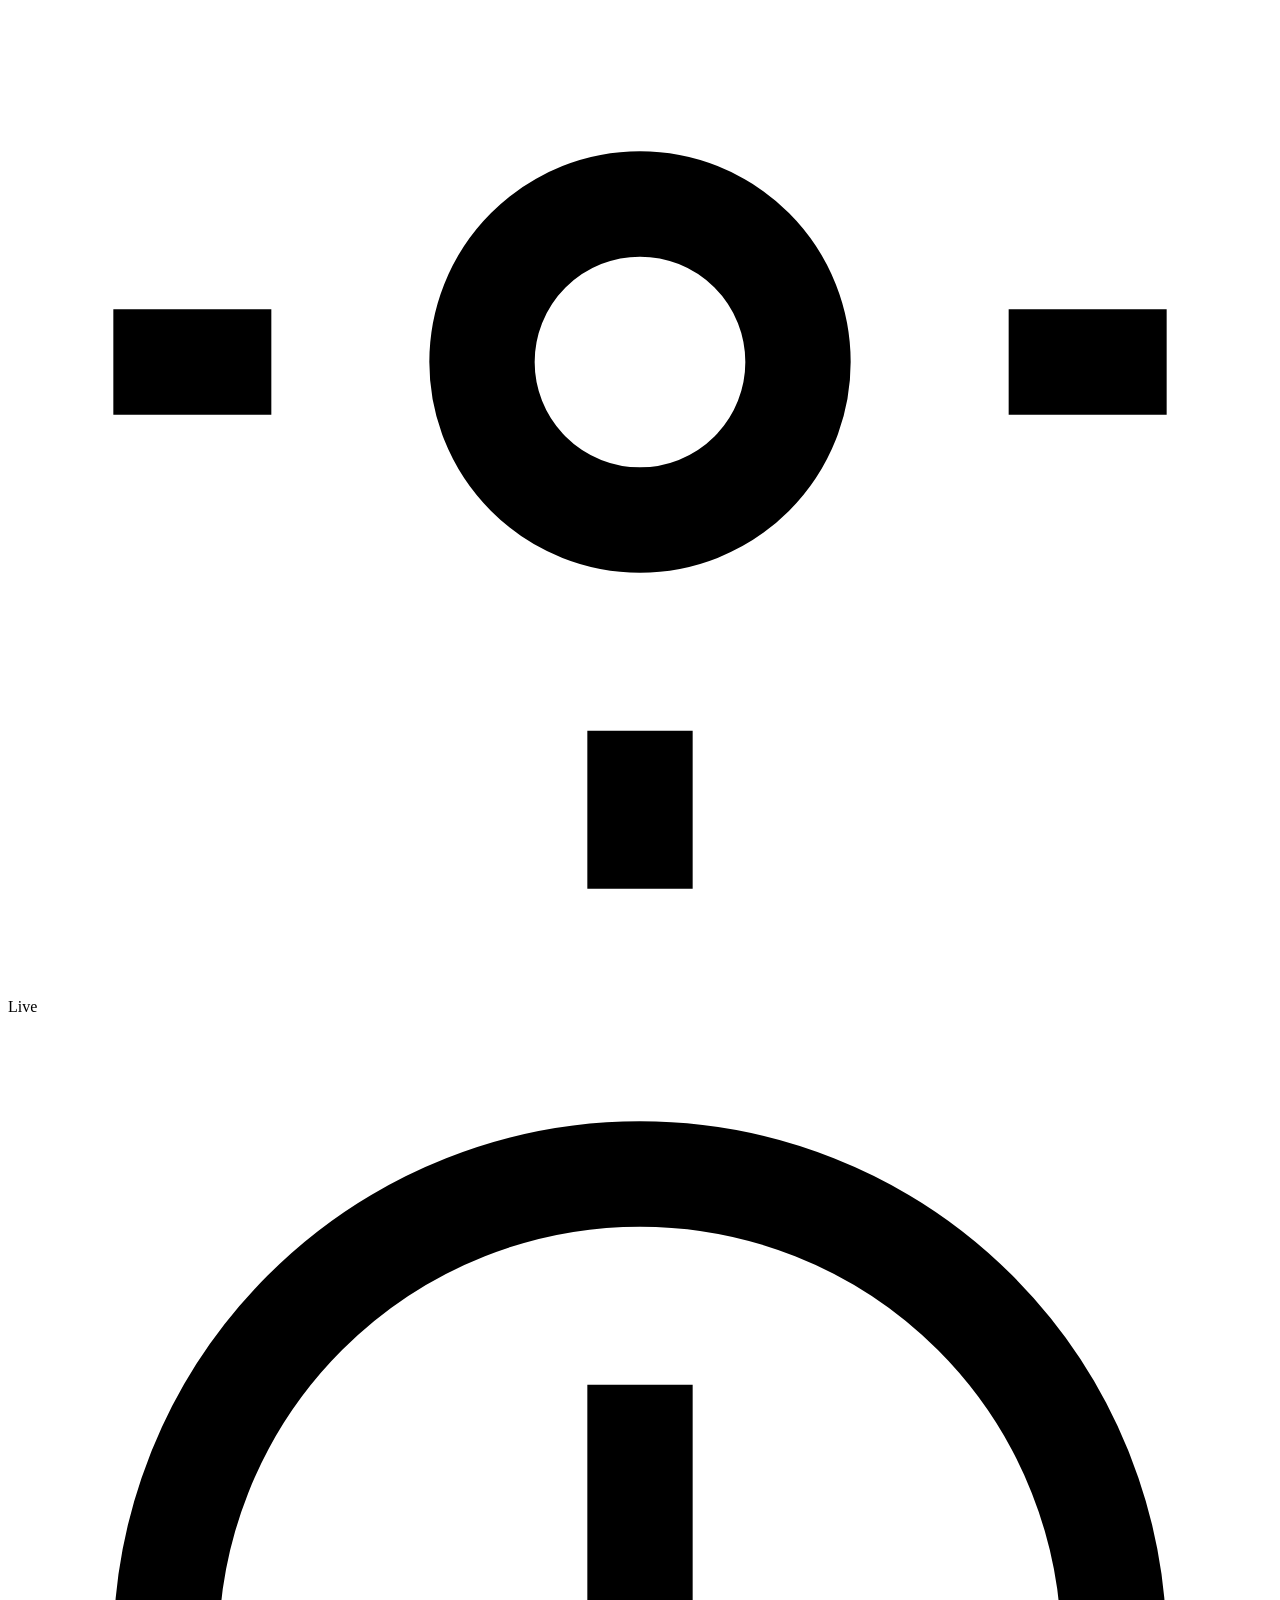
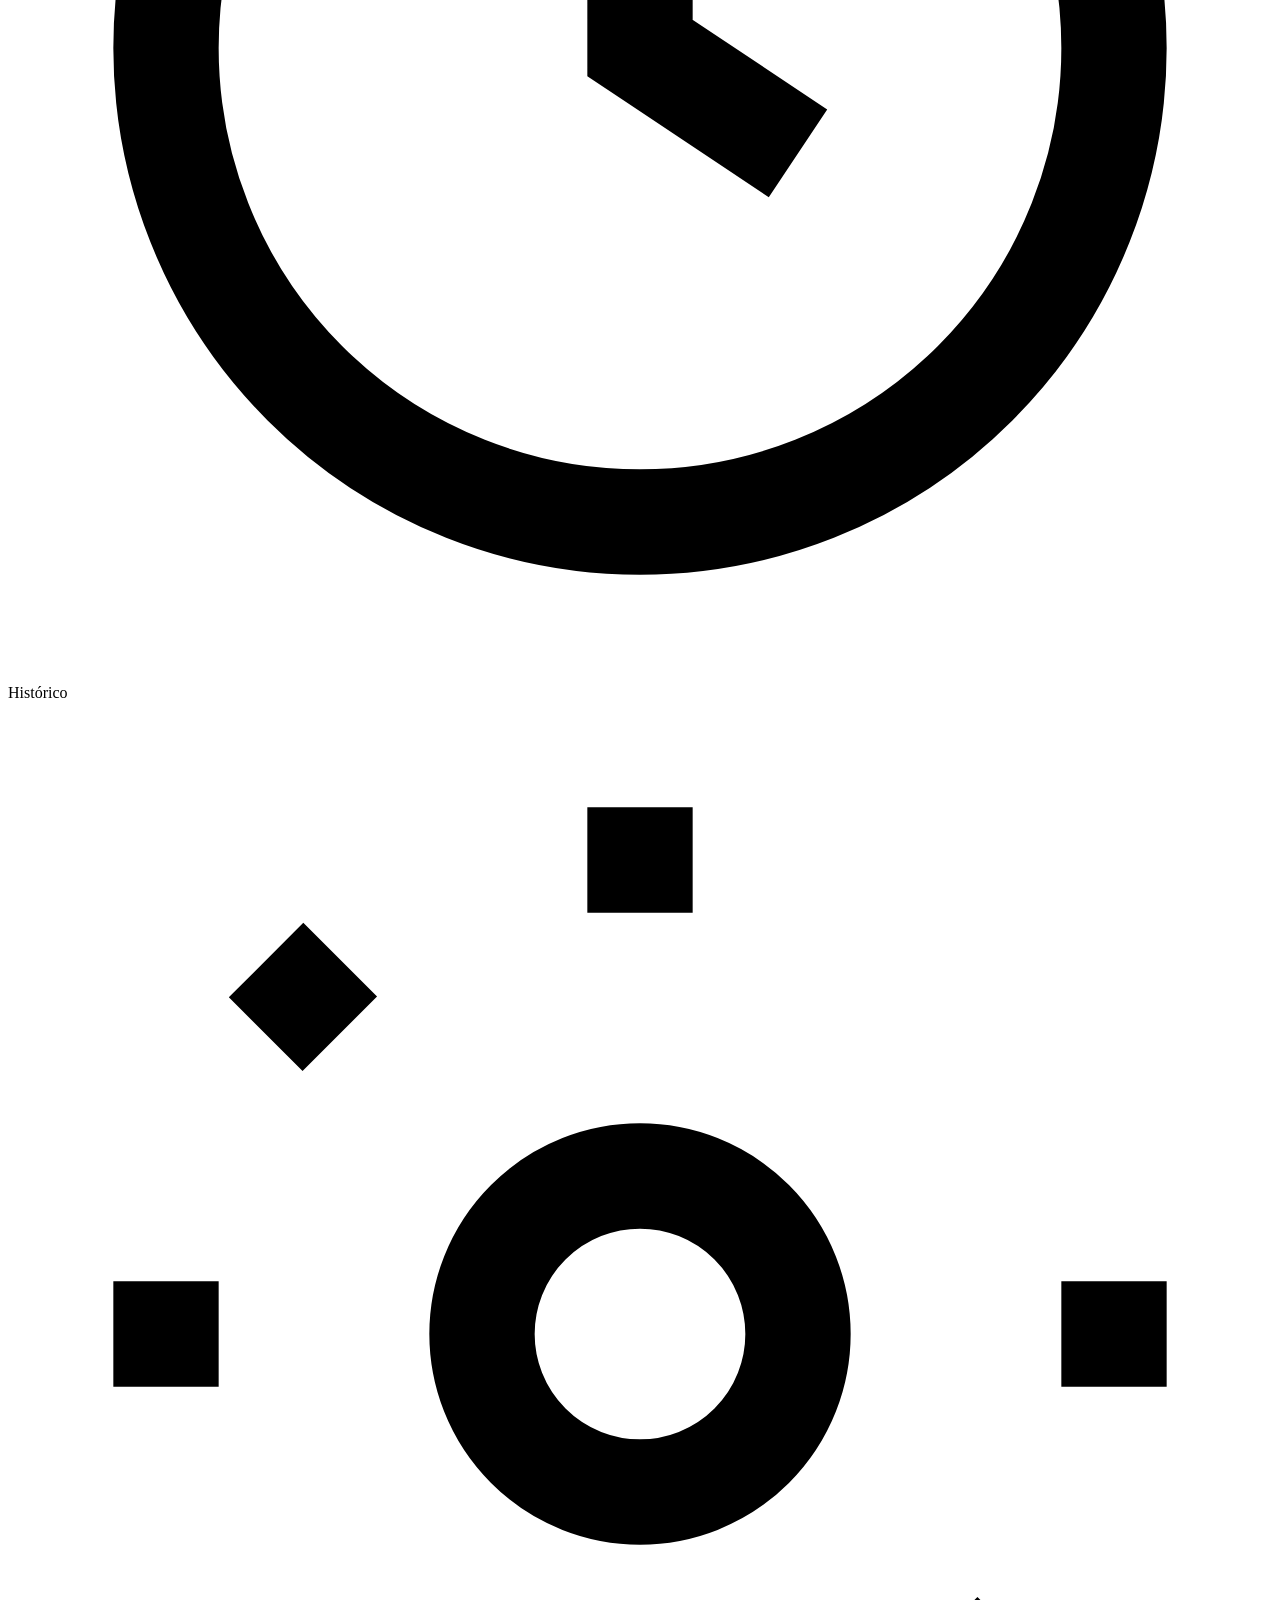
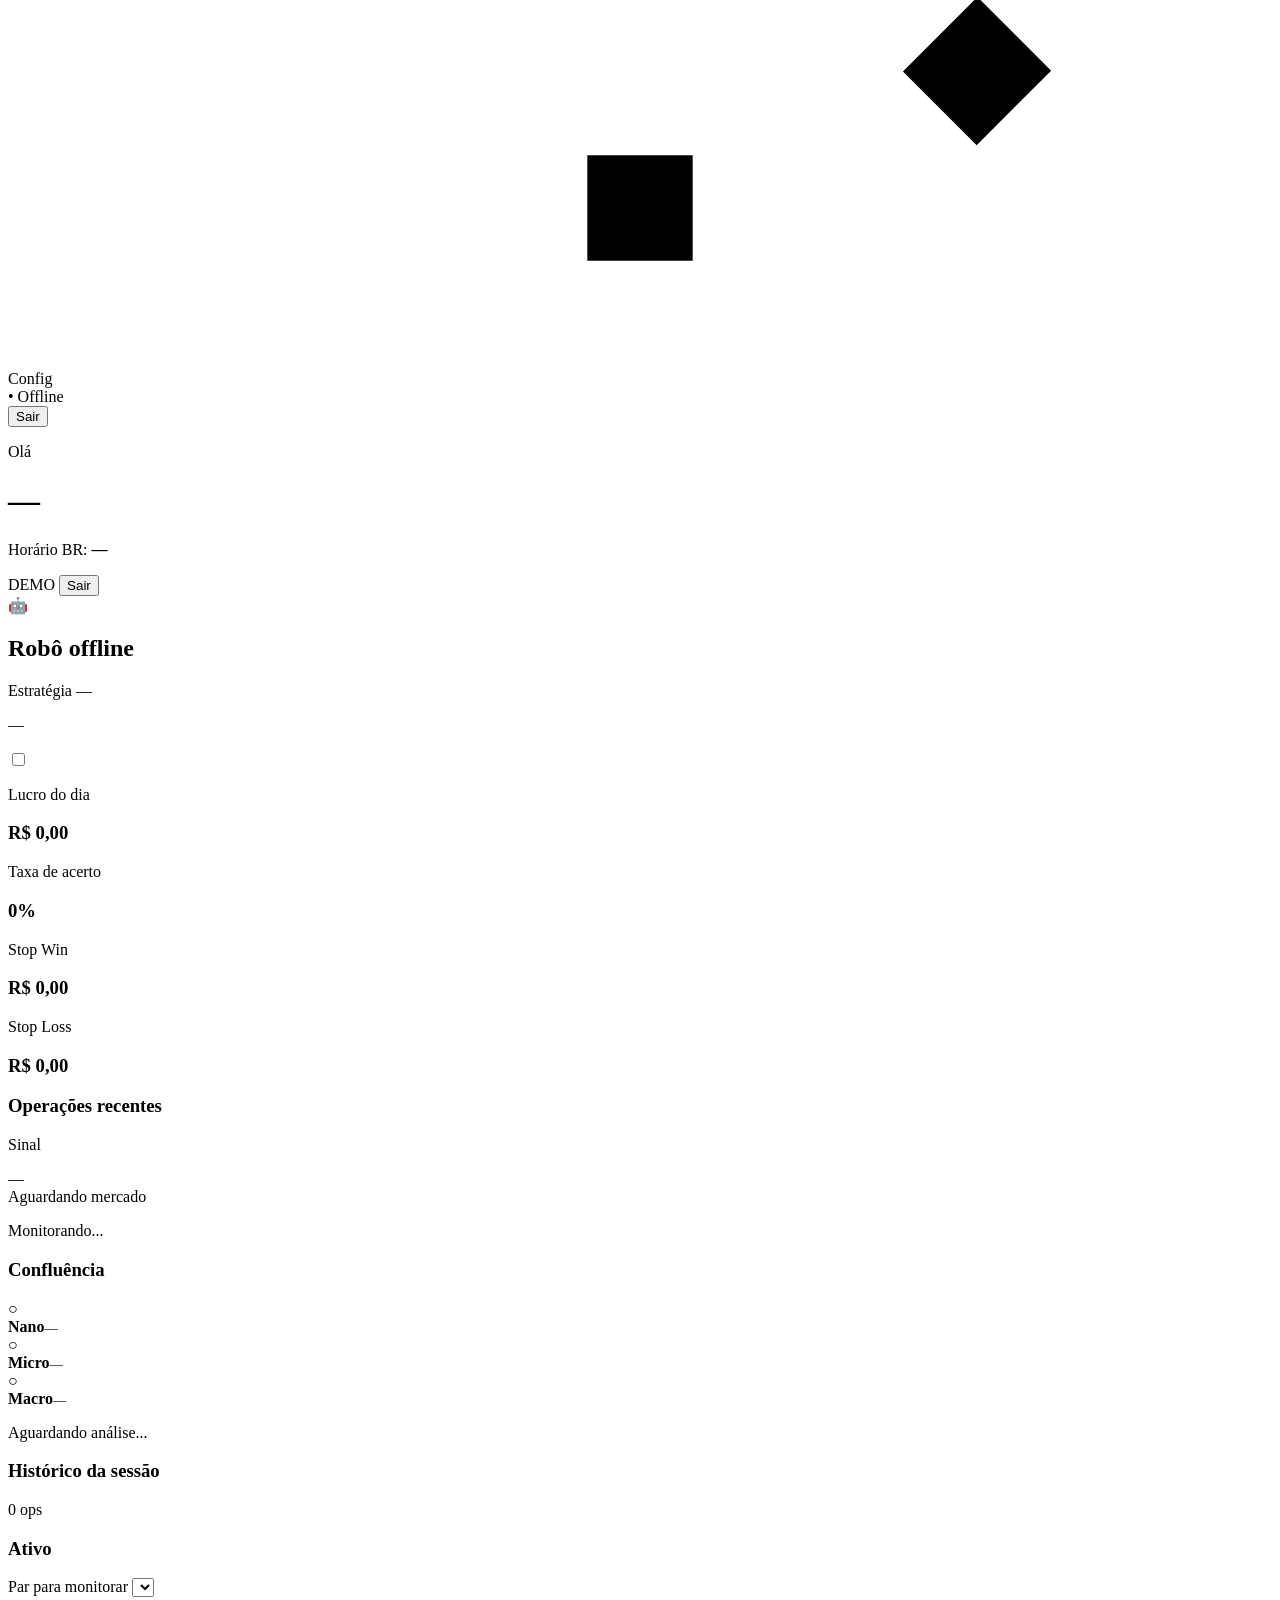
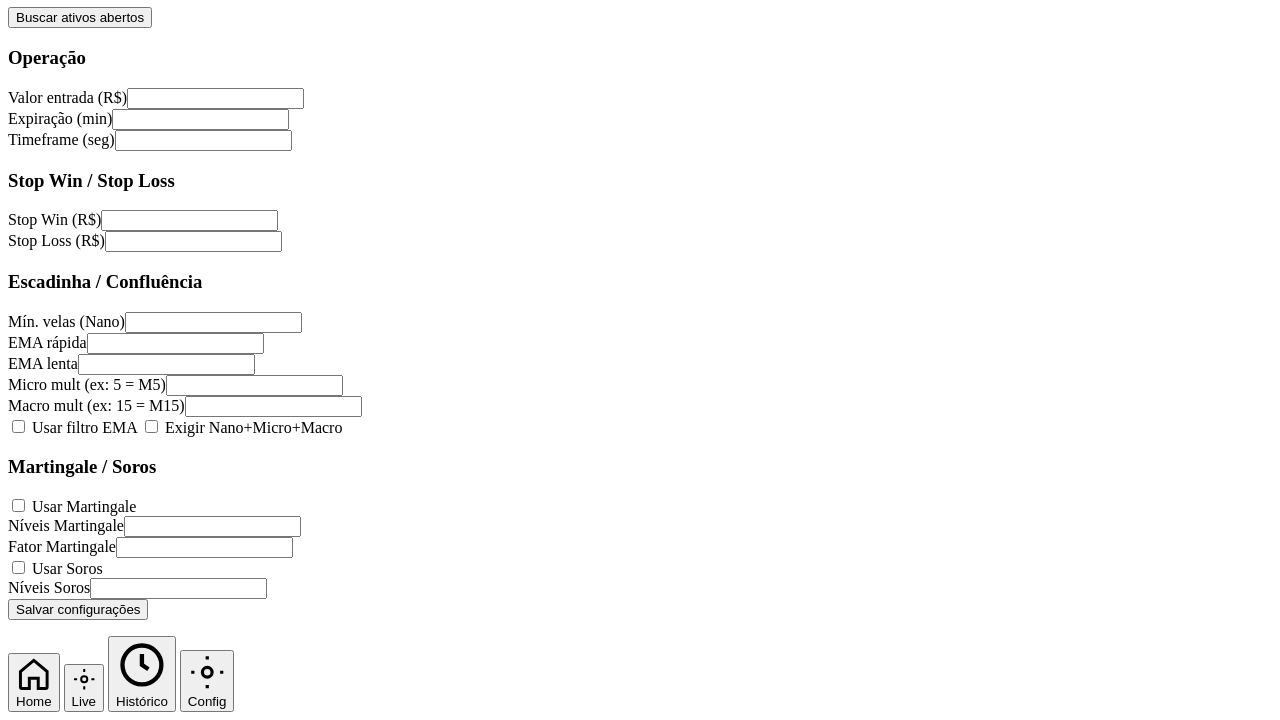
==== commit c7165fda: "Settings page: asset select, fetch open assets, full config form" ====
--- a/web/index.html
+++ b/web/index.html
@@ -19,7 +19,7 @@
           Dashboard
         </a>
         <a class="nav-item" data-tab="live">
-          <svg class="nav-ico" viewBox="0 0 24 24" fill="none" stroke="currentColor" stroke-width="2"><circle cx="12" cy="12" r="3"/><path d="M12 2v3M12 19v3M2 12h3M19 12h3M5 5l2 2M17 17l2 2M5 19l2-2M17 7l2-2"/></svg>
+          <svg class="nav-ico" viewBox="0 0 24 24" fill="none" stroke="currentColor" stroke-width="2"><circle cx="12" cy="12" r="3"/><path d="M12 2v3M12 19v3M2 12h3M19 12h3"/></svg>
           Live
         </a>
         <a class="nav-item" data-tab="history">
@@ -27,7 +27,7 @@
           Histórico
         </a>
         <a class="nav-item" data-tab="settings">
-          <svg class="nav-ico" viewBox="0 0 24 24" fill="none" stroke="currentColor" stroke-width="2"><circle cx="12" cy="12" r="3"/><path d="M12 2v2M12 20v2M4.9 4.9l1.4 1.4M17.7 17.7l1.4 1.4M2 12h2M20 12h2M4.9 19.1l1.4-1.4M17.7 6.3l1.4-1.4"/></svg>
+          <svg class="nav-ico" viewBox="0 0 24 24" fill="none" stroke="currentColor" stroke-width="2"><circle cx="12" cy="12" r="3"/><path d="M12 2v2M12 20v2M4.9 4.9l1.4 1.4M17.7 17.7l1.4 1.4M2 12h2M20 12h2"/></svg>
           Config
         </a>
       </nav>
@@ -66,29 +66,14 @@
             <span class="slider"></span>
           </label>
         </div>
-
         <div class="metrics">
-          <div class="card metric">
-            <p class="muted">Lucro do dia</p>
-            <h3 id="profit">R$ 0,00</h3>
-          </div>
-          <div class="card metric">
-            <p class="muted">Taxa de acerto</p>
-            <h3 id="winrate">0%</h3>
-          </div>
+          <div class="card metric"><p class="muted">Lucro do dia</p><h3 id="profit">R$ 0,00</h3></div>
+          <div class="card metric"><p class="muted">Taxa de acerto</p><h3 id="winrate">0%</h3></div>
         </div>
-
         <div class="metrics">
-          <div class="card metric">
-            <p class="muted">Stop Win</p>
-            <h3 id="cfg-stop-win" style="color:var(--success)">R$ 0,00</h3>
-          </div>
-          <div class="card metric">
-            <p class="muted">Stop Loss</p>
-            <h3 id="cfg-stop-loss" style="color:var(--danger)">R$ 0,00</h3>
-          </div>
+          <div class="card metric"><p class="muted">Stop Win</p><h3 id="cfg-stop-win" style="color:var(--success)">R$ 0,00</h3></div>
+          <div class="card metric"><p class="muted">Stop Loss</p><h3 id="cfg-stop-loss" style="color:var(--danger)">R$ 0,00</h3></div>
         </div>
-
         <div class="card">
           <div class="card-head"><h3>Operações recentes</h3></div>
           <div id="trades-home" class="trades"></div>
@@ -104,31 +89,12 @@
           </div>
           <p class="muted center" id="live-msg">Monitorando...</p>
         </div>
-
         <div class="card">
           <div class="card-head"><h3>Confluência</h3></div>
-          <div class="conf-grid" id="conf-grid">
-            <div class="conf-item" id="conf-nano">
-              <span class="conf-mark">○</span>
-              <div>
-                <strong>Nano</strong>
-                <small>—</small>
-              </div>
-            </div>
-            <div class="conf-item" id="conf-micro">
-              <span class="conf-mark">○</span>
-              <div>
-                <strong>Micro</strong>
-                <small>—</small>
-              </div>
-            </div>
-            <div class="conf-item" id="conf-macro">
-              <span class="conf-mark">○</span>
-              <div>
-                <strong>Macro</strong>
-                <small>—</small>
-              </div>
-            </div>
+          <div class="conf-grid">
+            <div class="conf-item" id="conf-nano"><span class="conf-mark">○</span><div><strong>Nano</strong><small>—</small></div></div>
+            <div class="conf-item" id="conf-micro"><span class="conf-mark">○</span><div><strong>Micro</strong><small>—</small></div></div>
+            <div class="conf-item" id="conf-macro"><span class="conf-mark">○</span><div><strong>Macro</strong><small>—</small></div></div>
           </div>
           <p class="hint" id="conf-summary">Aguardando análise...</p>
         </div>
@@ -146,50 +112,58 @@
 
       <section id="tab-settings" class="tab">
         <div class="card">
-          <h3>Stop Win / Stop Loss</h3>
-          <p class="muted" style="margin-top:6px">Edite e salve. Vale na hora, mesmo com o robô ligado.</p>
+          <h3>Ativo</h3>
           <div class="form-row">
-            <label>Stop Win (R$)</label>
-            <input type="number" id="input-stop-win" min="1" step="1" />
+            <label>Par para monitorar</label>
+            <select id="input-asset"></select>
           </div>
-          <div class="form-row">
-            <label>Stop Loss (R$)</label>
-            <input type="number" id="input-stop-loss" min="1" step="1" />
-          </div>
-          <button class="btn-primary" id="save-stops">Salvar stops</button>
-          <p class="hint" id="settings-msg"></p>
+          <button type="button" class="btn-ghost" id="btn-fetch-assets" style="margin-top:10px">Buscar ativos abertos</button>
+          <p class="hint" id="assets-msg"></p>
         </div>
 
         <div class="card">
-          <h3>Resumo</h3>
-          <ul class="settings-list">
-            <li><span>Estratégia</span><strong id="cfg-strategy">—</strong></li>
-            <li><span>Ativo</span><strong id="cfg-asset">—</strong></li>
-            <li><span>Conta</span><strong id="cfg-account">—</strong></li>
-            <li><span>Timeframe</span><strong id="cfg-tf">—</strong></li>
-            <li><span>Fuso</span><strong>America/Sao_Paulo</strong></li>
-          </ul>
+          <h3>Operação</h3>
+          <div class="form-row"><label>Valor entrada (R$)</label><input type="number" id="input-valor" min="1" step="1" /></div>
+          <div class="form-row"><label>Expiração (min)</label><input type="number" id="input-expiracao" min="1" step="1" /></div>
+          <div class="form-row"><label>Timeframe (seg)</label><input type="number" id="input-timeframe" min="60" step="60" /></div>
         </div>
+
+        <div class="card">
+          <h3>Stop Win / Stop Loss</h3>
+          <div class="form-row"><label>Stop Win (R$)</label><input type="number" id="input-stop-win" min="1" step="1" /></div>
+          <div class="form-row"><label>Stop Loss (R$)</label><input type="number" id="input-stop-loss" min="1" step="1" /></div>
+        </div>
+
+        <div class="card">
+          <h3>Escadinha / Confluência</h3>
+          <div class="form-row"><label>Mín. velas (Nano)</label><input type="number" id="input-min-velas" min="2" step="1" /></div>
+          <div class="form-row"><label>EMA rápida</label><input type="number" id="input-ema-fast" min="2" step="1" /></div>
+          <div class="form-row"><label>EMA lenta</label><input type="number" id="input-ema-slow" min="3" step="1" /></div>
+          <div class="form-row"><label>Micro mult (ex: 5 = M5)</label><input type="number" id="input-micro" min="2" step="1" /></div>
+          <div class="form-row"><label>Macro mult (ex: 15 = M15)</label><input type="number" id="input-macro" min="3" step="1" /></div>
+          <label class="check-row"><input type="checkbox" id="input-ema-filter" /> Usar filtro EMA</label>
+          <label class="check-row"><input type="checkbox" id="input-confluencia" /> Exigir Nano+Micro+Macro</label>
+        </div>
+
+        <div class="card">
+          <h3>Martingale / Soros</h3>
+          <label class="check-row"><input type="checkbox" id="input-martingale" /> Usar Martingale</label>
+          <div class="form-row"><label>Níveis Martingale</label><input type="number" id="input-mg-levels" min="0" step="1" /></div>
+          <div class="form-row"><label>Fator Martingale</label><input type="number" id="input-mg-factor" min="1.1" step="0.1" /></div>
+          <label class="check-row"><input type="checkbox" id="input-soros" /> Usar Soros</label>
+          <div class="form-row"><label>Níveis Soros</label><input type="number" id="input-soros-levels" min="0" step="1" /></div>
+        </div>
+
+        <button class="btn-primary" id="save-settings">Salvar configurações</button>
+        <p class="hint" id="settings-msg"></p>
       </section>
     </main>
 
     <nav class="bottom-nav">
-      <button class="bn-item active" data-tab="home">
-        <svg viewBox="0 0 24 24" fill="none" stroke="currentColor" stroke-width="2"><path d="M3 10.5 12 3l9 7.5V21a1 1 0 0 1-1 1h-5v-7H9v7H4a1 1 0 0 1-1-1v-10.5z"/></svg>
-        <span>Home</span>
-      </button>
-      <button class="bn-item" data-tab="live">
-        <svg viewBox="0 0 24 24" fill="none" stroke="currentColor" stroke-width="2"><circle cx="12" cy="12" r="3"/><path d="M12 2v3M12 19v3M2 12h3M19 12h3"/></svg>
-        <span>Live</span>
-      </button>
-      <button class="bn-item" data-tab="history">
-        <svg viewBox="0 0 24 24" fill="none" stroke="currentColor" stroke-width="2"><circle cx="12" cy="12" r="9"/><path d="M12 7v5l3 2"/></svg>
-        <span>Histórico</span>
-      </button>
-      <button class="bn-item" data-tab="settings">
-        <svg viewBox="0 0 24 24" fill="none" stroke="currentColor" stroke-width="2"><circle cx="12" cy="12" r="3"/><path d="M12 2v2M12 20v2M4.9 4.9l1.4 1.4M17.7 17.7l1.4 1.4M2 12h2M20 12h2M4.9 19.1l1.4-1.4M17.7 6.3l1.4-1.4"/></svg>
-        <span>Config</span>
-      </button>
+      <button class="bn-item active" data-tab="home"><svg viewBox="0 0 24 24" fill="none" stroke="currentColor" stroke-width="2"><path d="M3 10.5 12 3l9 7.5V21a1 1 0 0 1-1 1h-5v-7H9v7H4a1 1 0 0 1-1-1v-10.5z"/></svg><span>Home</span></button>
+      <button class="bn-item" data-tab="live"><svg viewBox="0 0 24 24" fill="none" stroke="currentColor" stroke-width="2"><circle cx="12" cy="12" r="3"/><path d="M12 2v3M12 19v3M2 12h3M19 12h3"/></svg><span>Live</span></button>
+      <button class="bn-item" data-tab="history"><svg viewBox="0 0 24 24" fill="none" stroke="currentColor" stroke-width="2"><circle cx="12" cy="12" r="9"/><path d="M12 7v5l3 2"/></svg><span>Histórico</span></button>
+      <button class="bn-item" data-tab="settings"><svg viewBox="0 0 24 24" fill="none" stroke="currentColor" stroke-width="2"><circle cx="12" cy="12" r="3"/><path d="M12 2v2M12 20v2M2 12h2M20 12h2"/></svg><span>Config</span></button>
     </nav>
   </div>
   <script src="/static/js/app.js"></script>
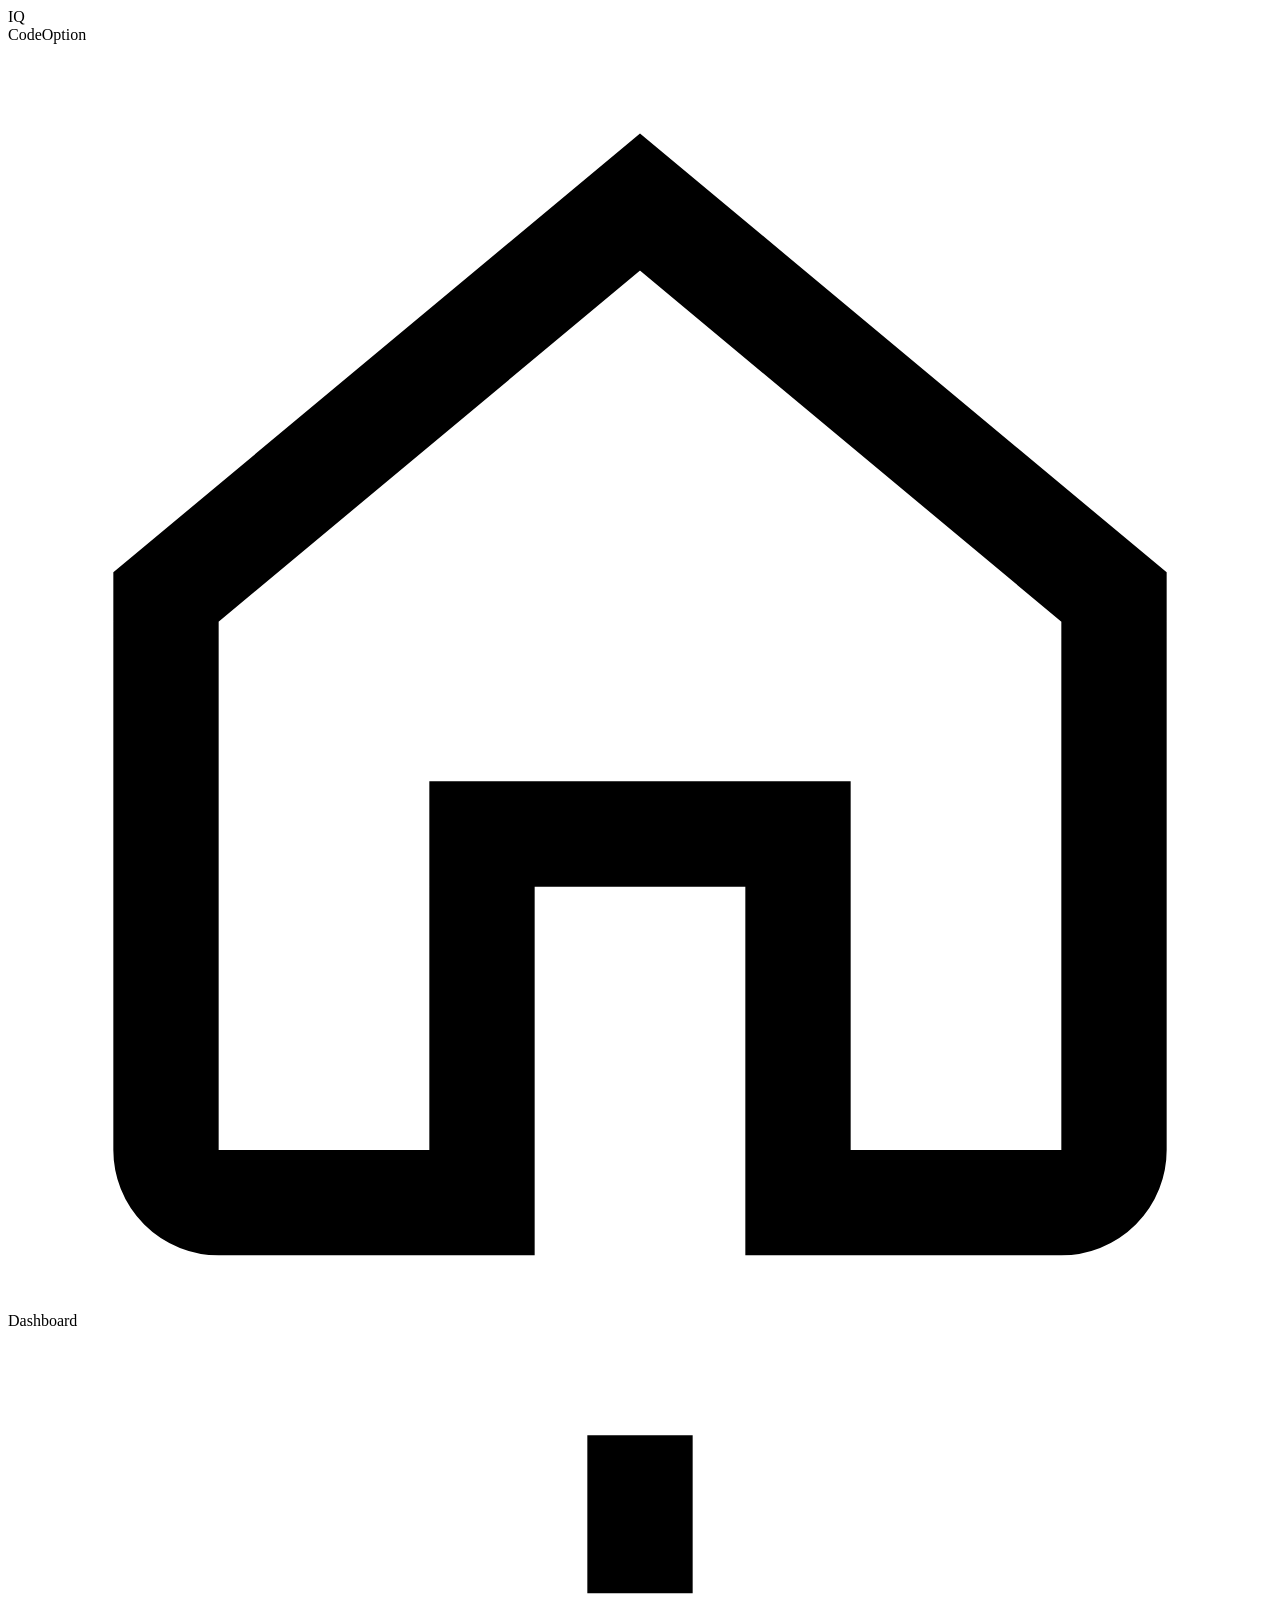
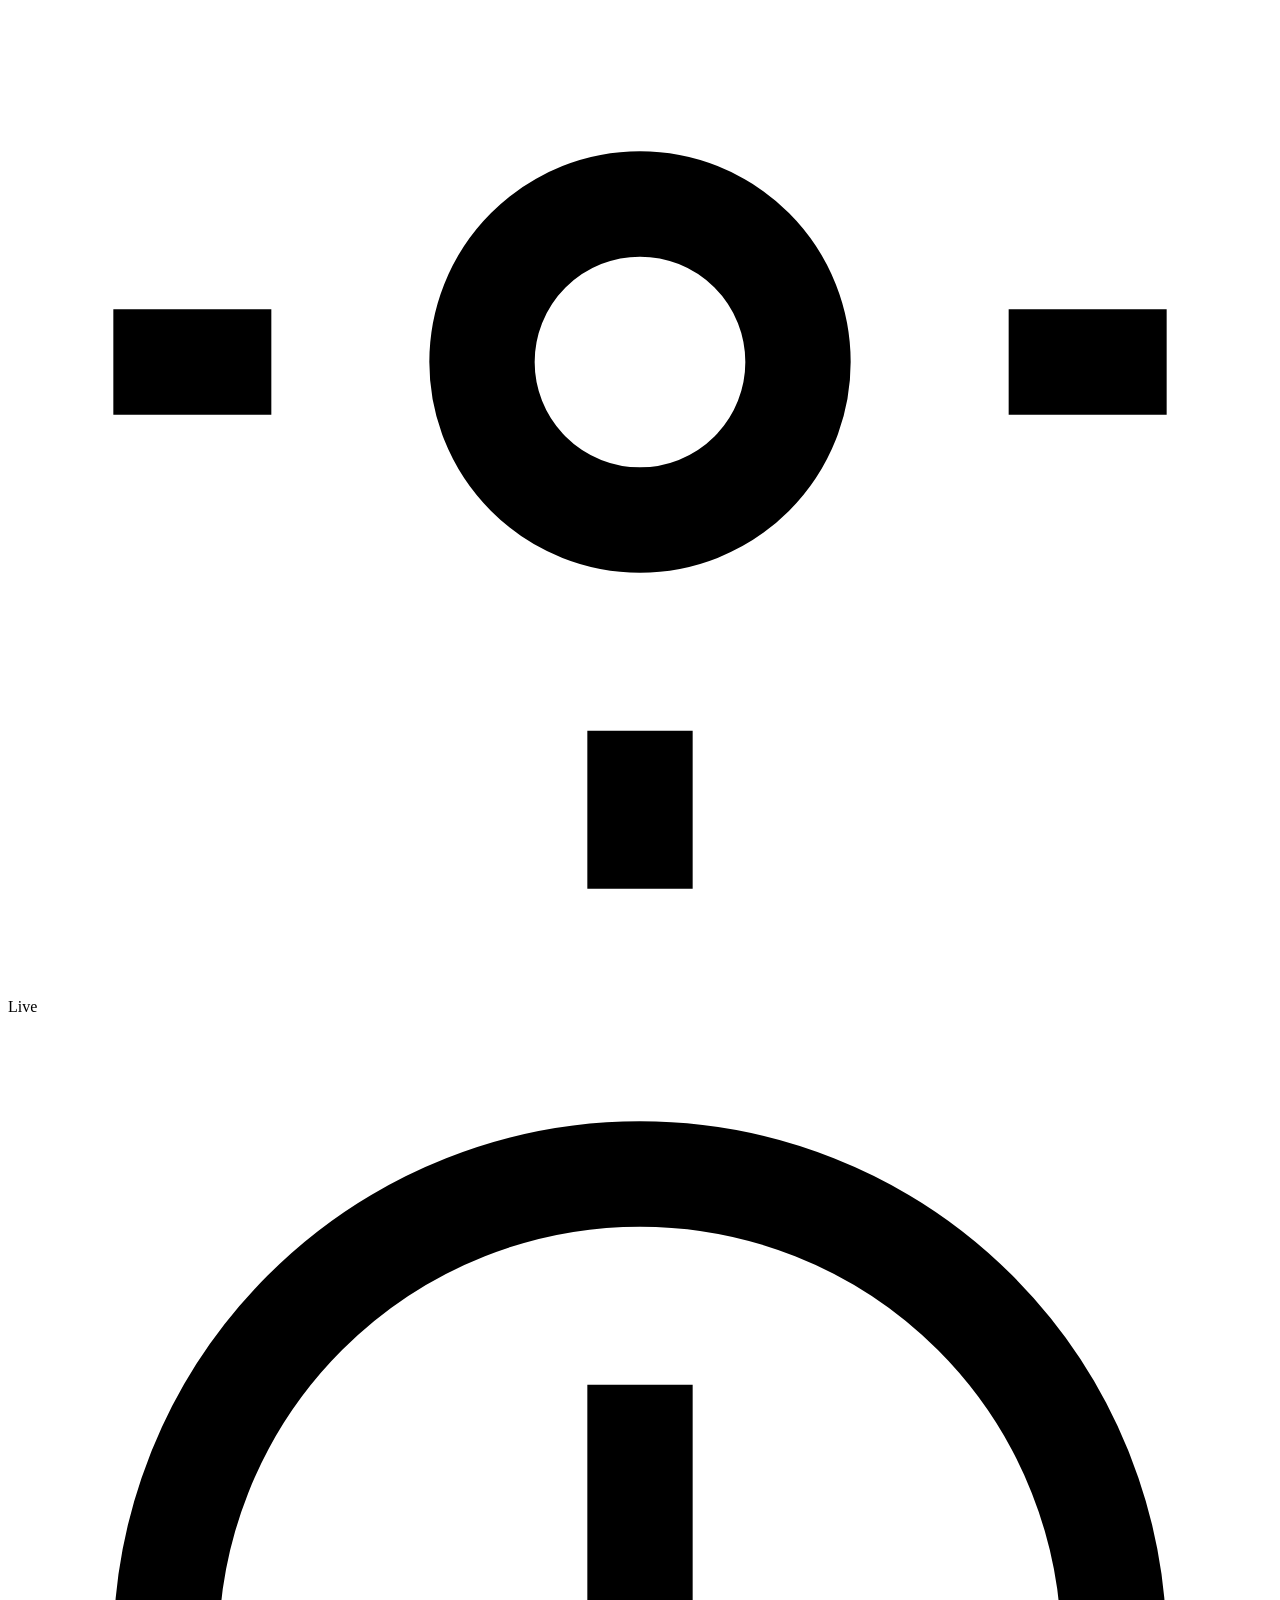
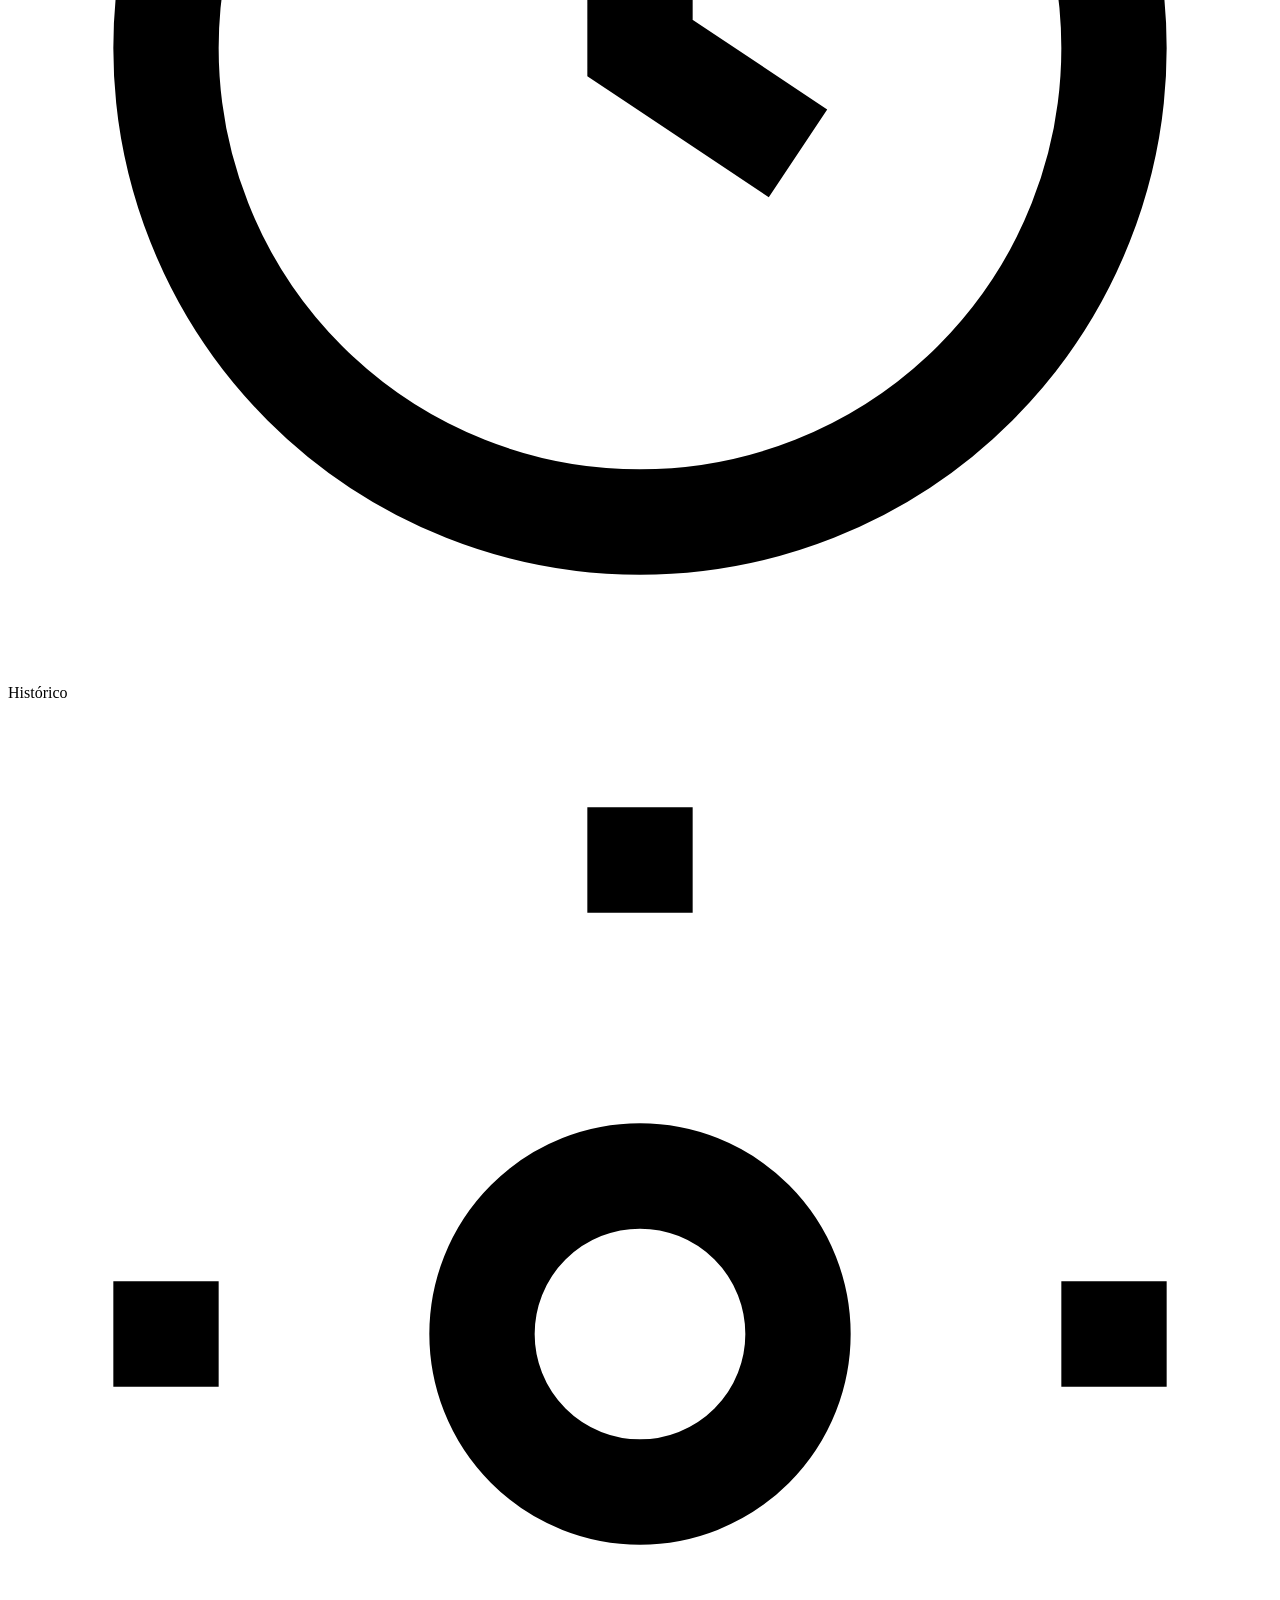
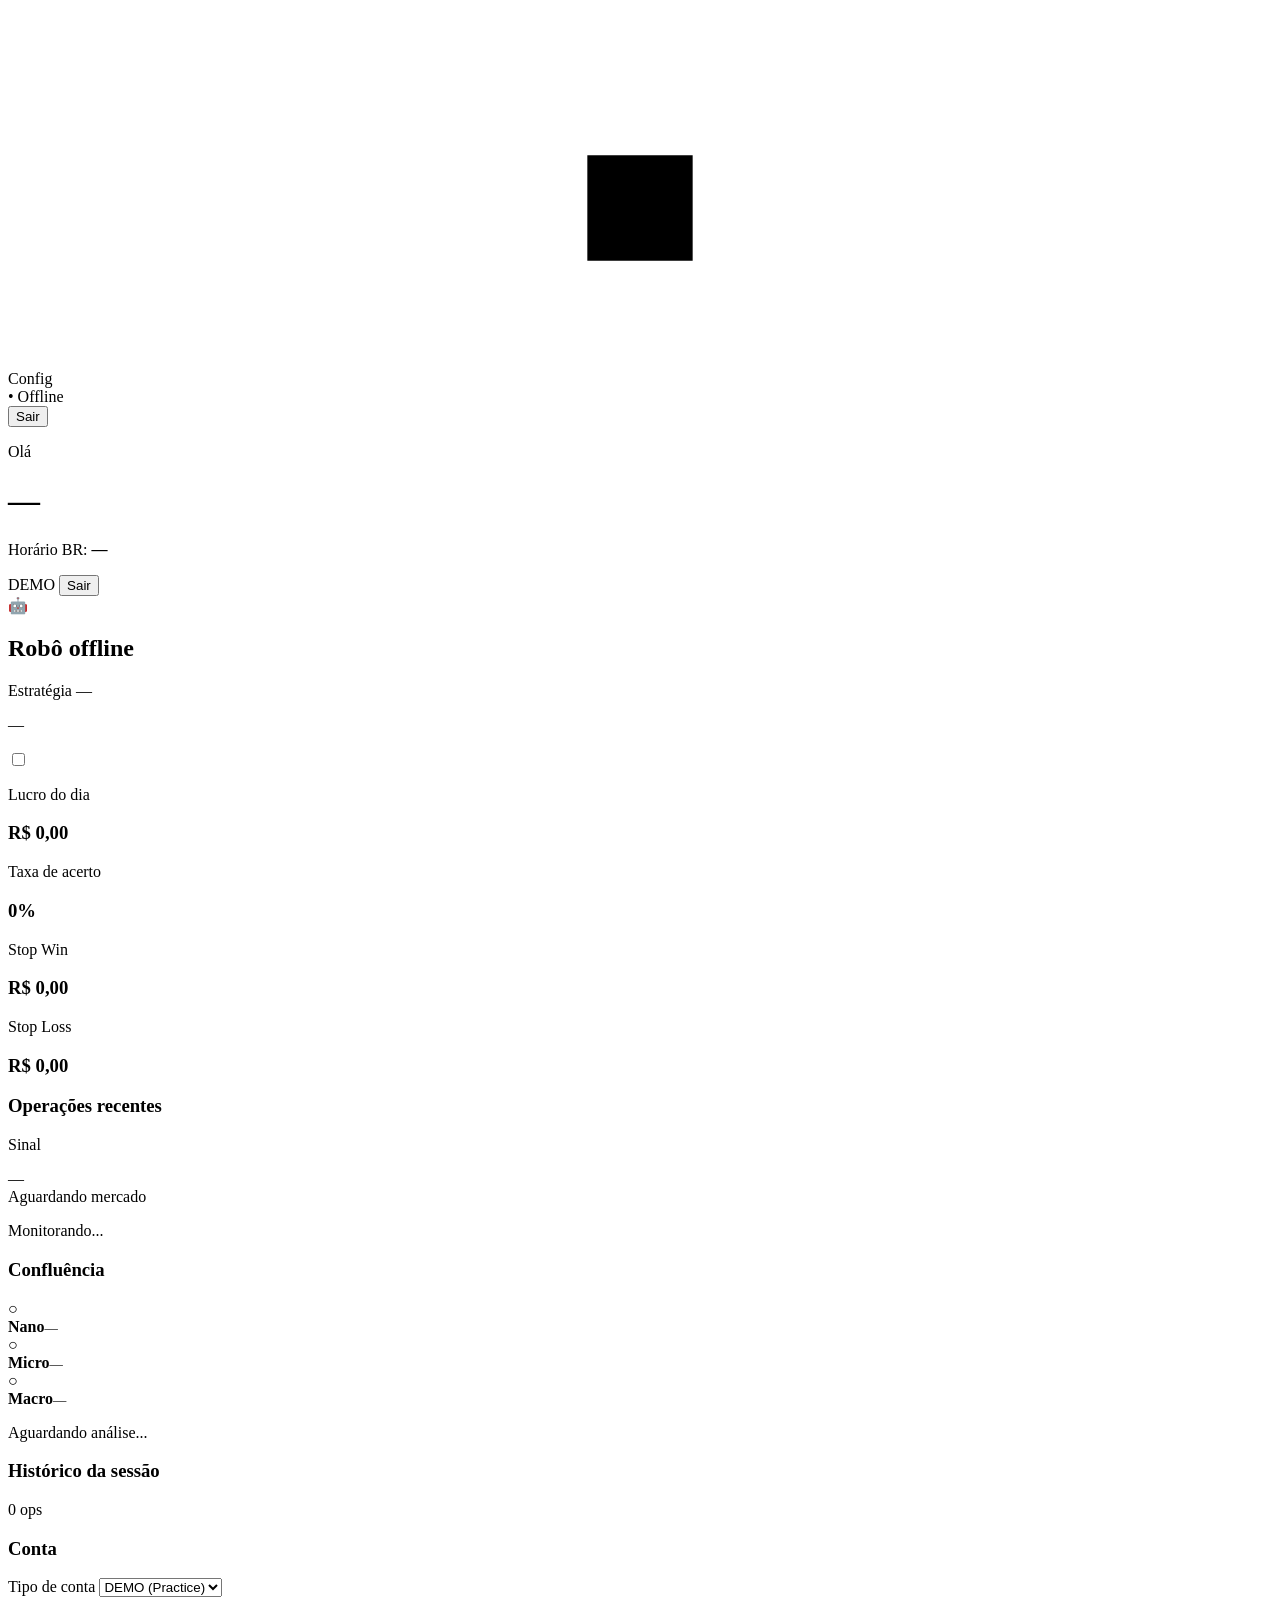
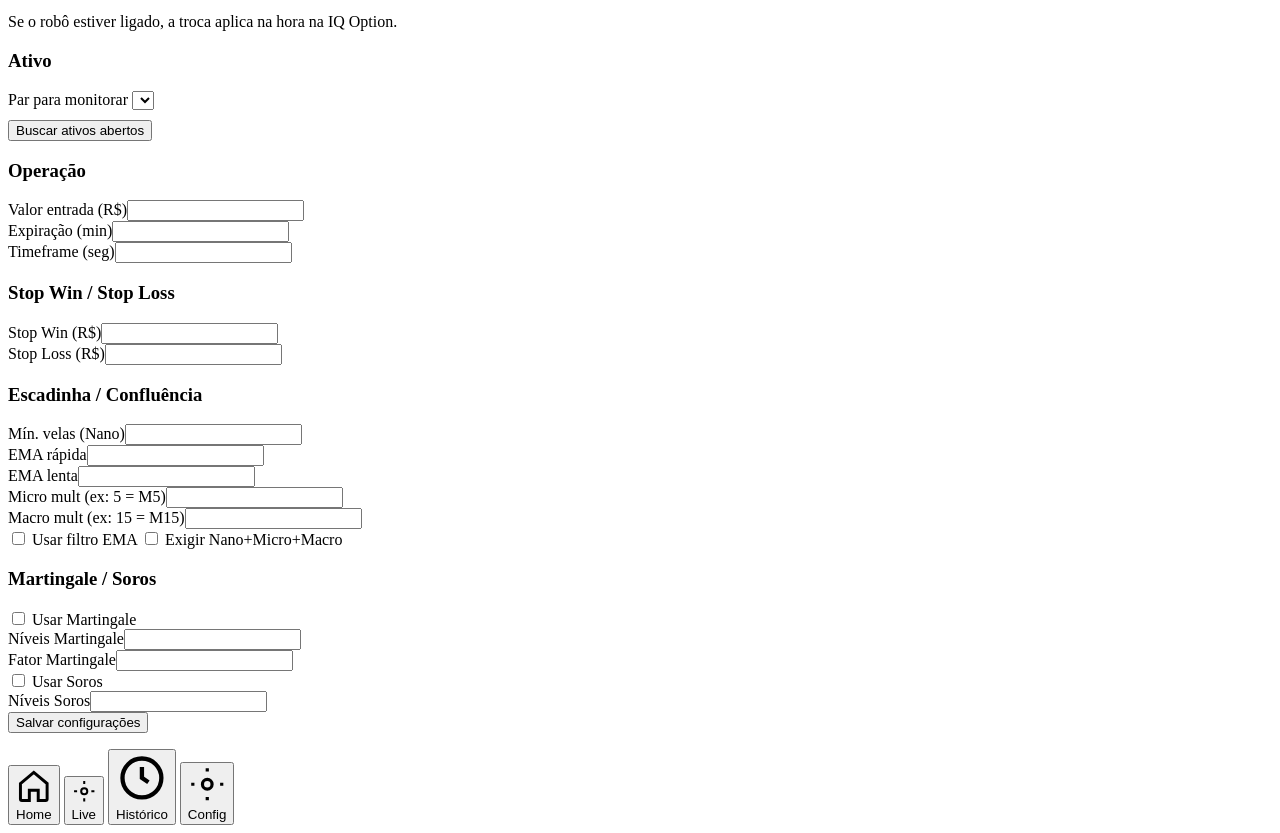
==== commit 90548fba: "UI: account DEMO/REAL selector in settings" ====
--- a/web/index.html
+++ b/web/index.html
@@ -27,7 +27,7 @@
           Histórico
         </a>
         <a class="nav-item" data-tab="settings">
-          <svg class="nav-ico" viewBox="0 0 24 24" fill="none" stroke="currentColor" stroke-width="2"><circle cx="12" cy="12" r="3"/><path d="M12 2v2M12 20v2M4.9 4.9l1.4 1.4M17.7 17.7l1.4 1.4M2 12h2M20 12h2"/></svg>
+          <svg class="nav-ico" viewBox="0 0 24 24" fill="none" stroke="currentColor" stroke-width="2"><circle cx="12" cy="12" r="3"/><path d="M12 2v2M12 20v2M2 12h2M20 12h2"/></svg>
           Config
         </a>
       </nav>
@@ -112,6 +112,18 @@
 
       <section id="tab-settings" class="tab">
         <div class="card">
+          <h3>Conta</h3>
+          <div class="form-row">
+            <label>Tipo de conta</label>
+            <select id="input-account">
+              <option value="PRACTICE">DEMO (Practice)</option>
+              <option value="REAL">REAL</option>
+            </select>
+          </div>
+          <p class="hint">Se o robô estiver ligado, a troca aplica na hora na IQ Option.</p>
+        </div>
+
+        <div class="card">
           <h3>Ativo</h3>
           <div class="form-row">
             <label>Par para monitorar</label>
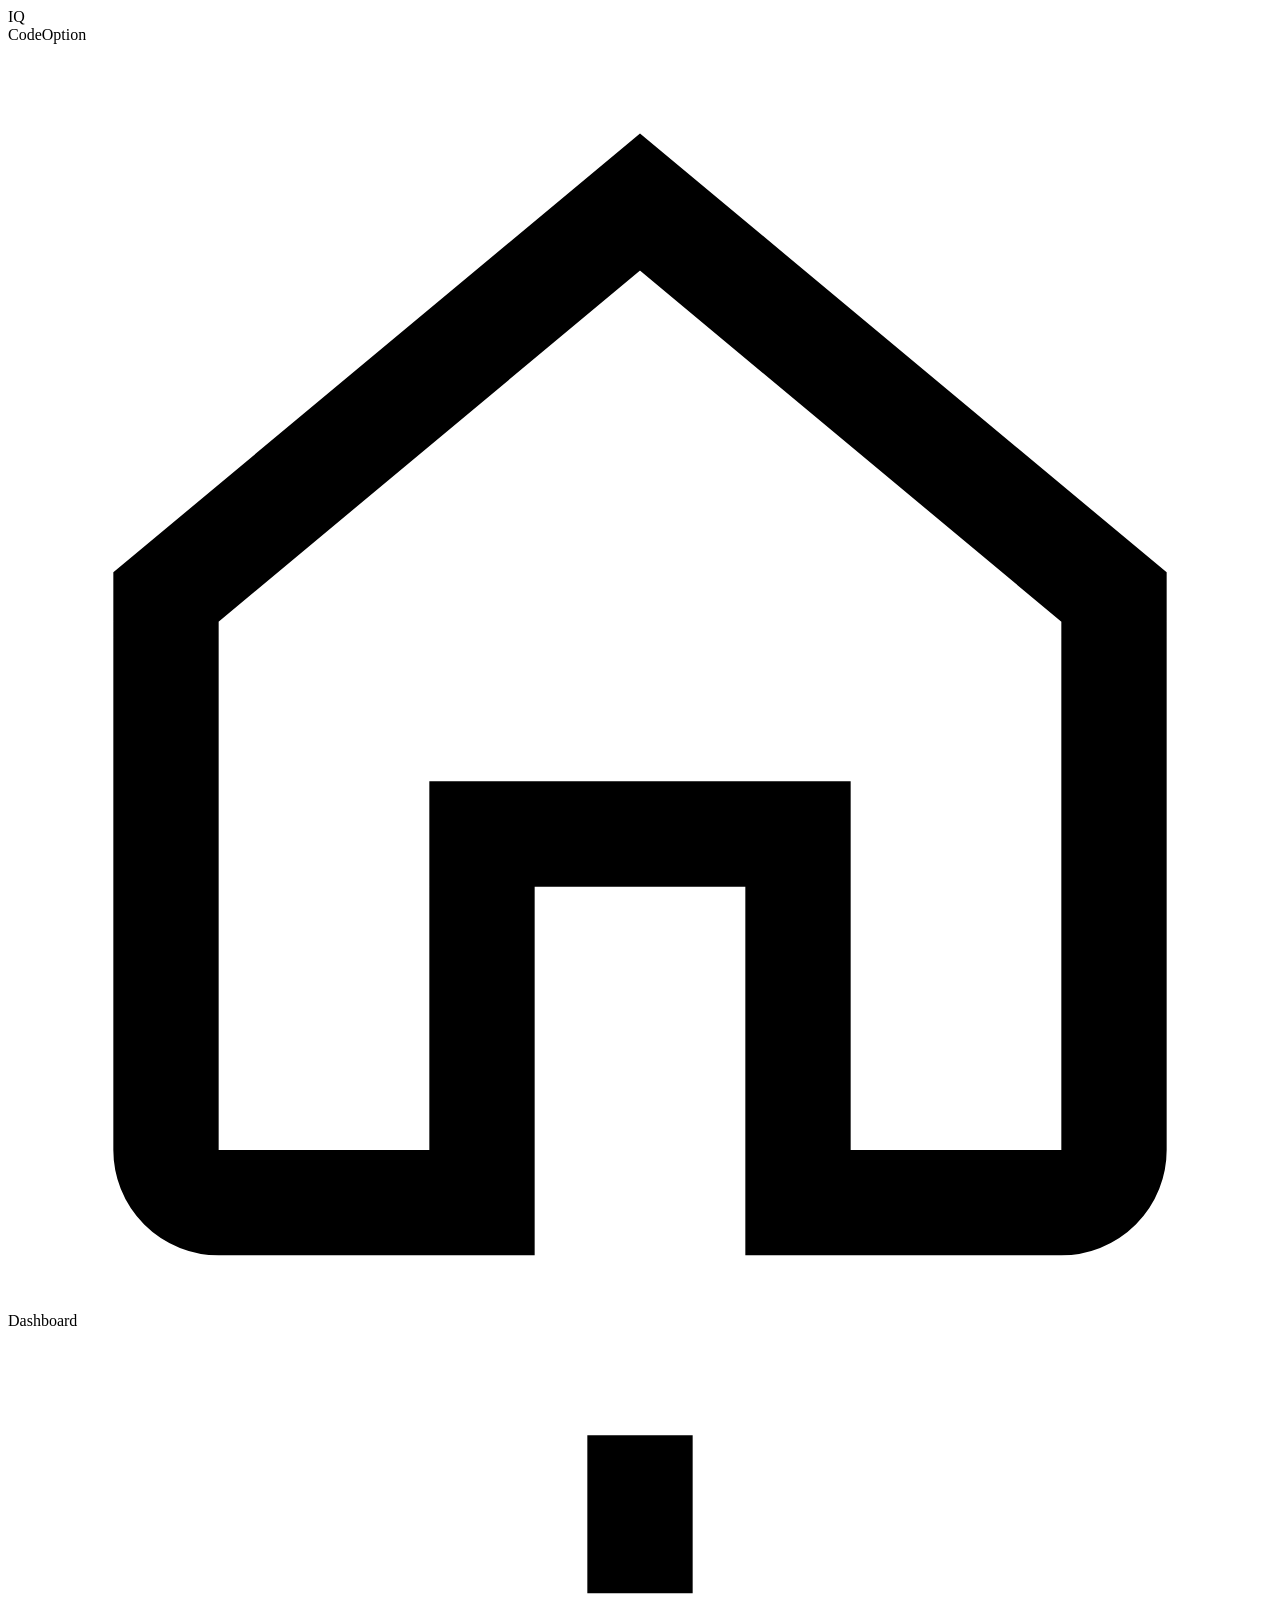
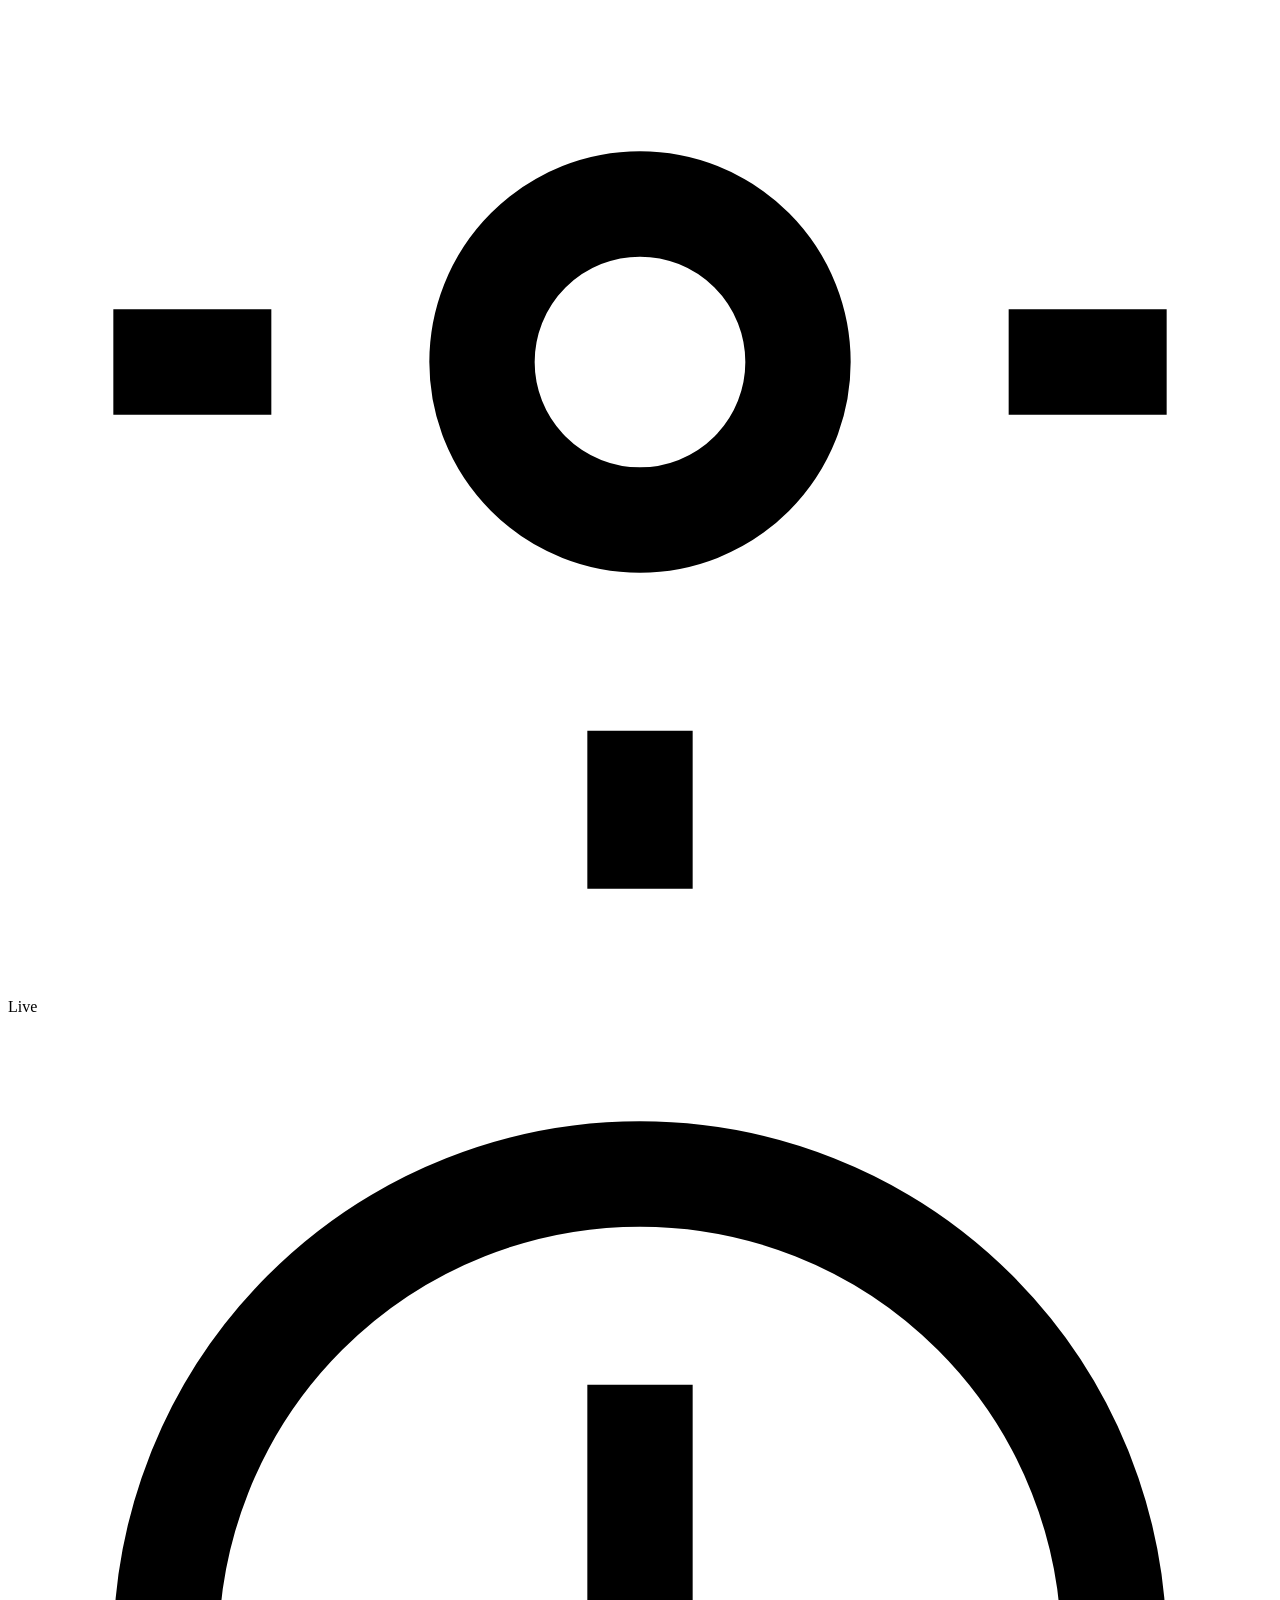
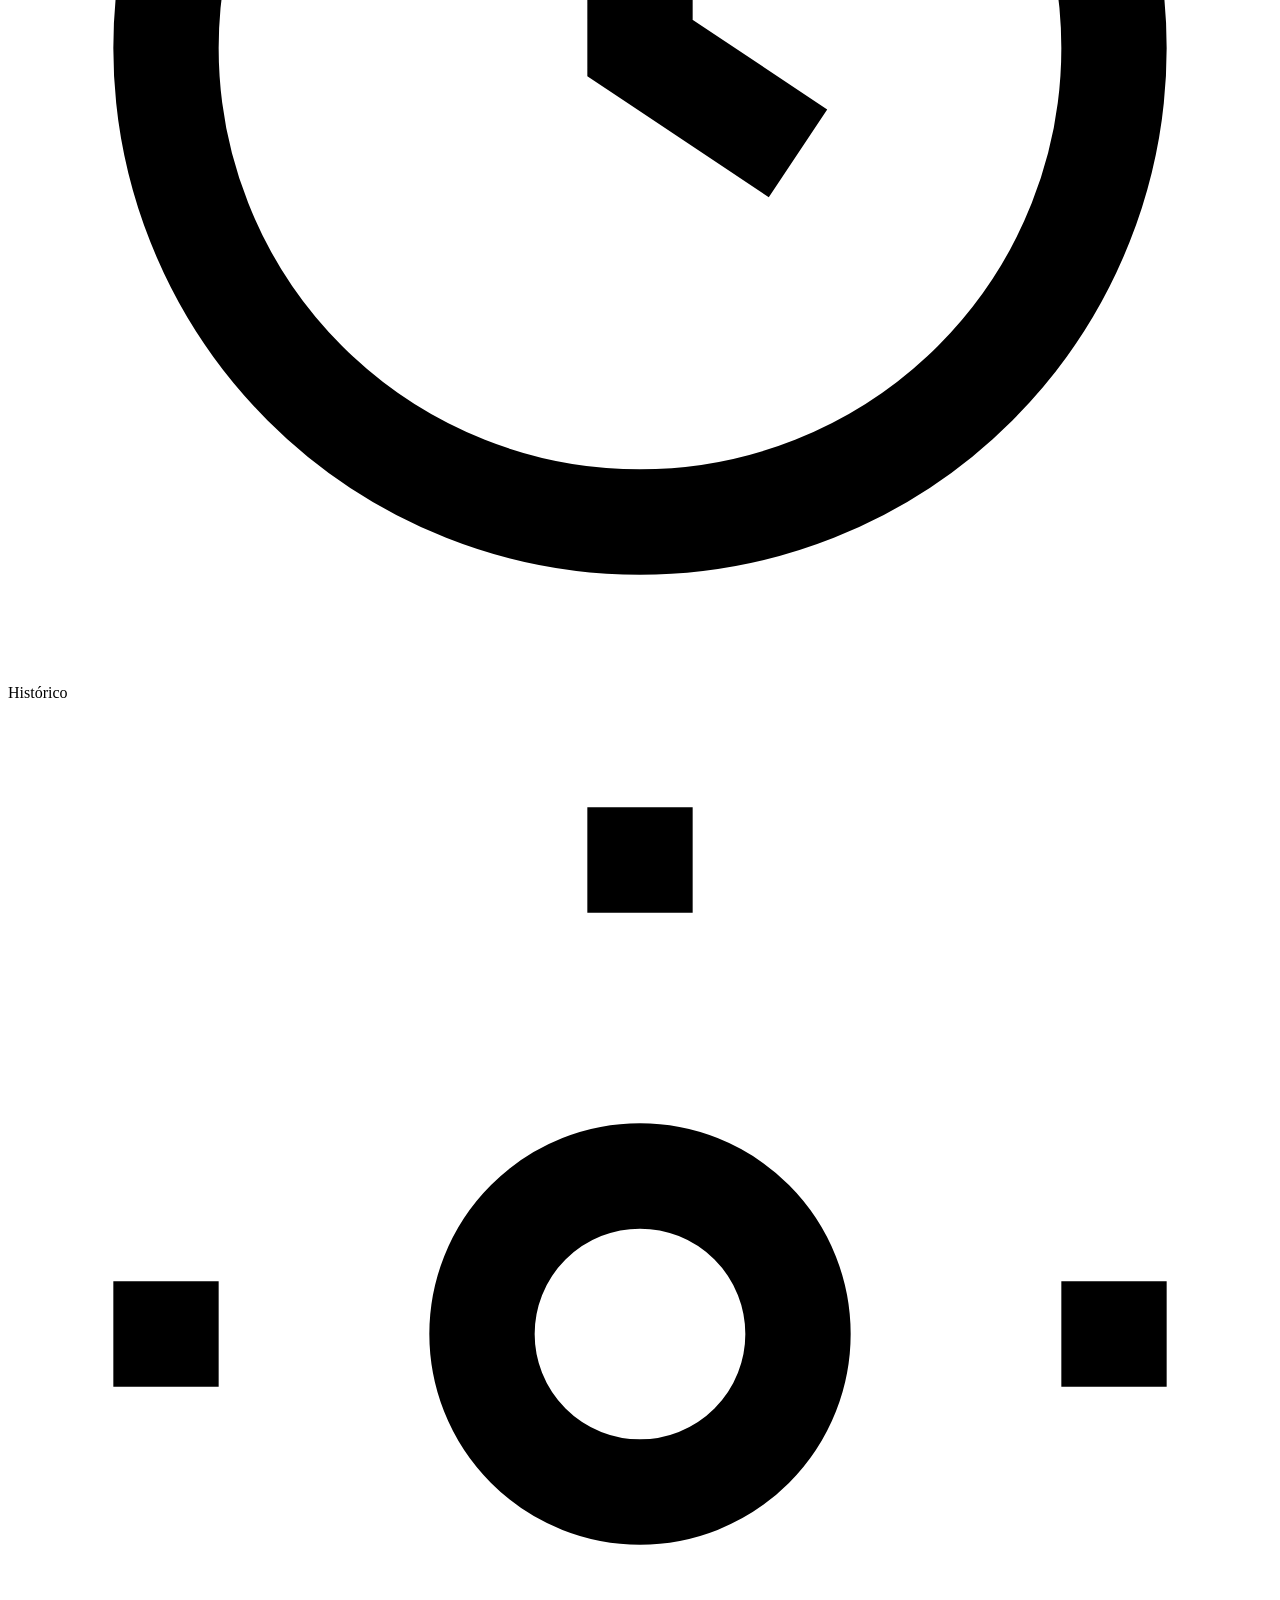
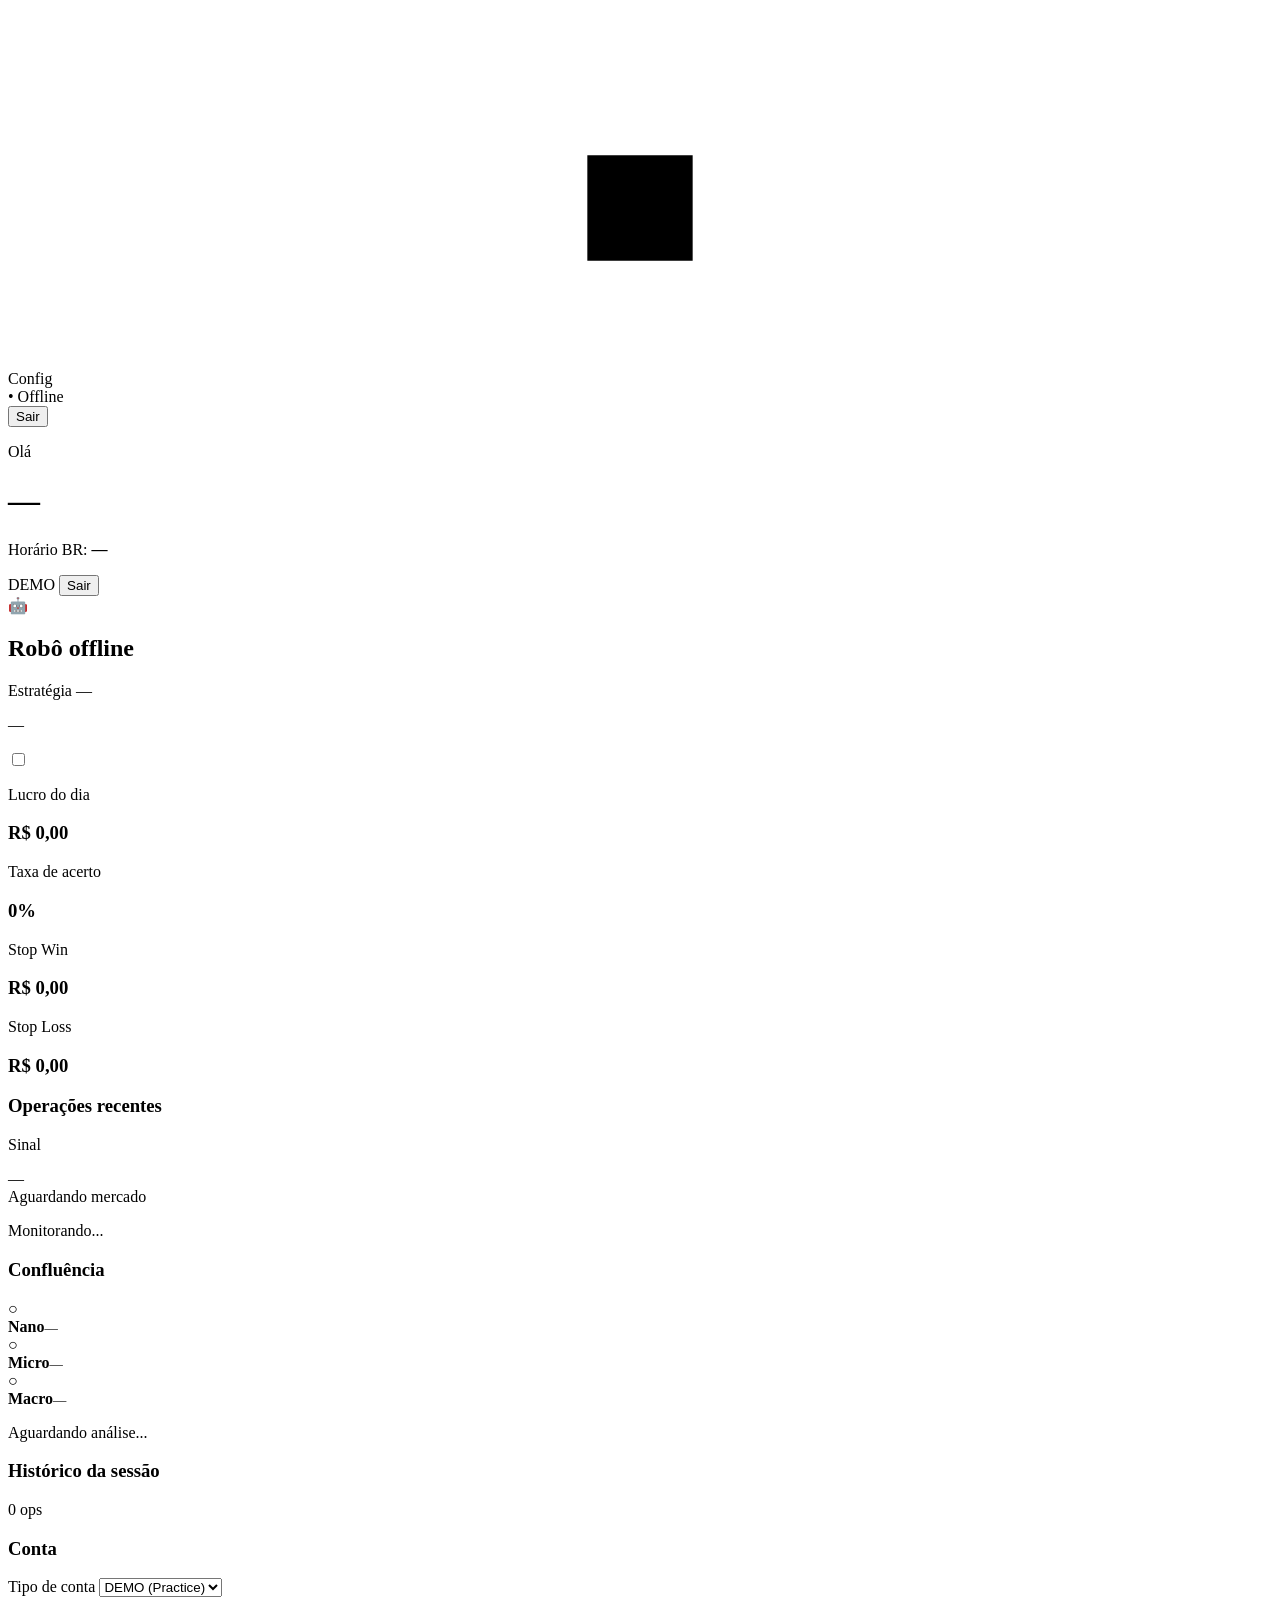
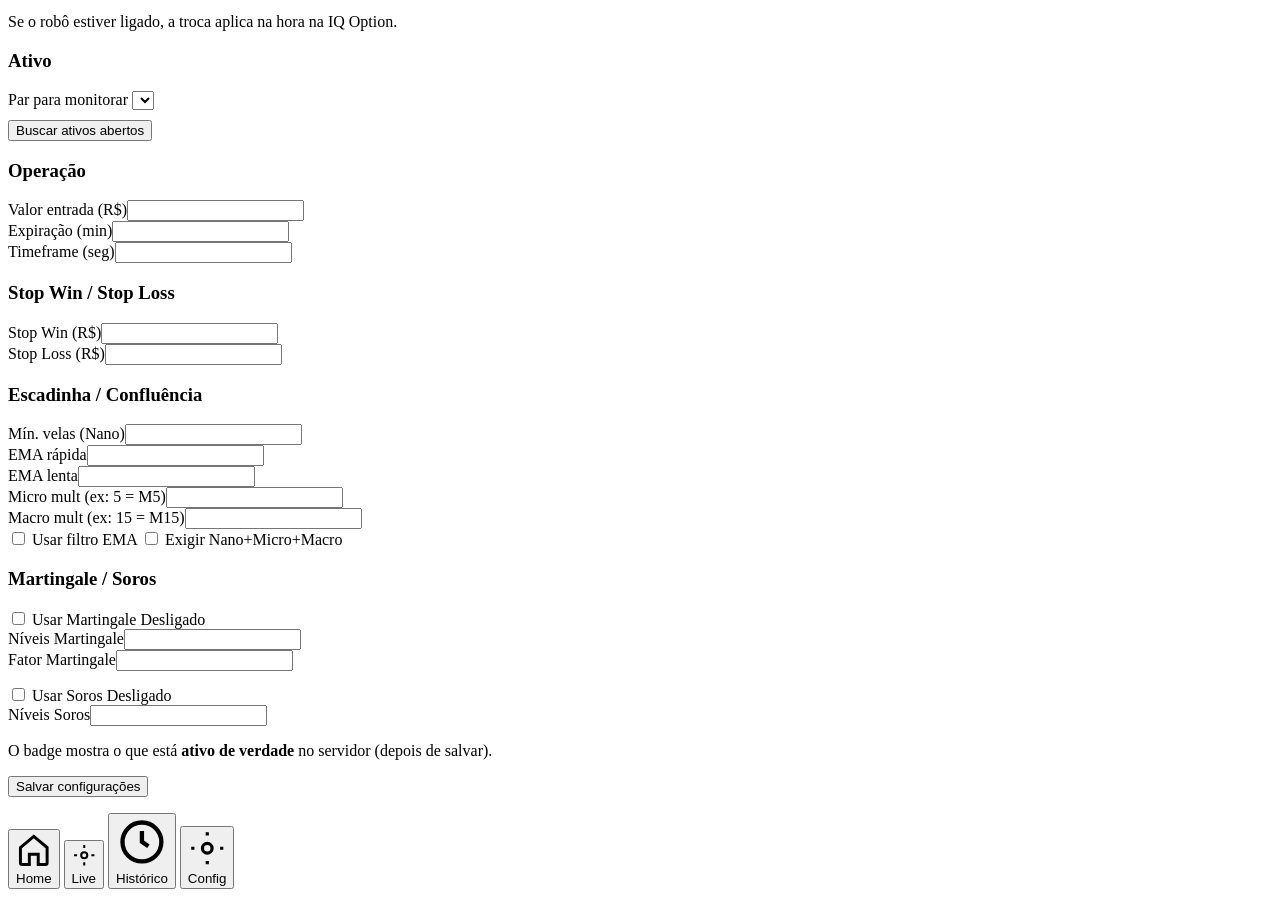
==== commit c7468214: "Show Martingale/Soros active status badges" ====
--- a/web/index.html
+++ b/web/index.html
@@ -159,11 +159,23 @@
 
         <div class="card">
           <h3>Martingale / Soros</h3>
-          <label class="check-row"><input type="checkbox" id="input-martingale" /> Usar Martingale</label>
+          <div class="status-row">
+            <label class="check-row" style="margin-top:0">
+              <input type="checkbox" id="input-martingale" /> Usar Martingale
+            </label>
+            <span class="flag-badge off" id="badge-martingale">Desligado</span>
+          </div>
           <div class="form-row"><label>Níveis Martingale</label><input type="number" id="input-mg-levels" min="0" step="1" /></div>
           <div class="form-row"><label>Fator Martingale</label><input type="number" id="input-mg-factor" min="1.1" step="0.1" /></div>
-          <label class="check-row"><input type="checkbox" id="input-soros" /> Usar Soros</label>
+
+          <div class="status-row" style="margin-top:14px">
+            <label class="check-row" style="margin-top:0">
+              <input type="checkbox" id="input-soros" /> Usar Soros
+            </label>
+            <span class="flag-badge off" id="badge-soros">Desligado</span>
+          </div>
           <div class="form-row"><label>Níveis Soros</label><input type="number" id="input-soros-levels" min="0" step="1" /></div>
+          <p class="hint">O badge mostra o que está <strong>ativo de verdade</strong> no servidor (depois de salvar).</p>
         </div>
 
         <button class="btn-primary" id="save-settings">Salvar configurações</button>
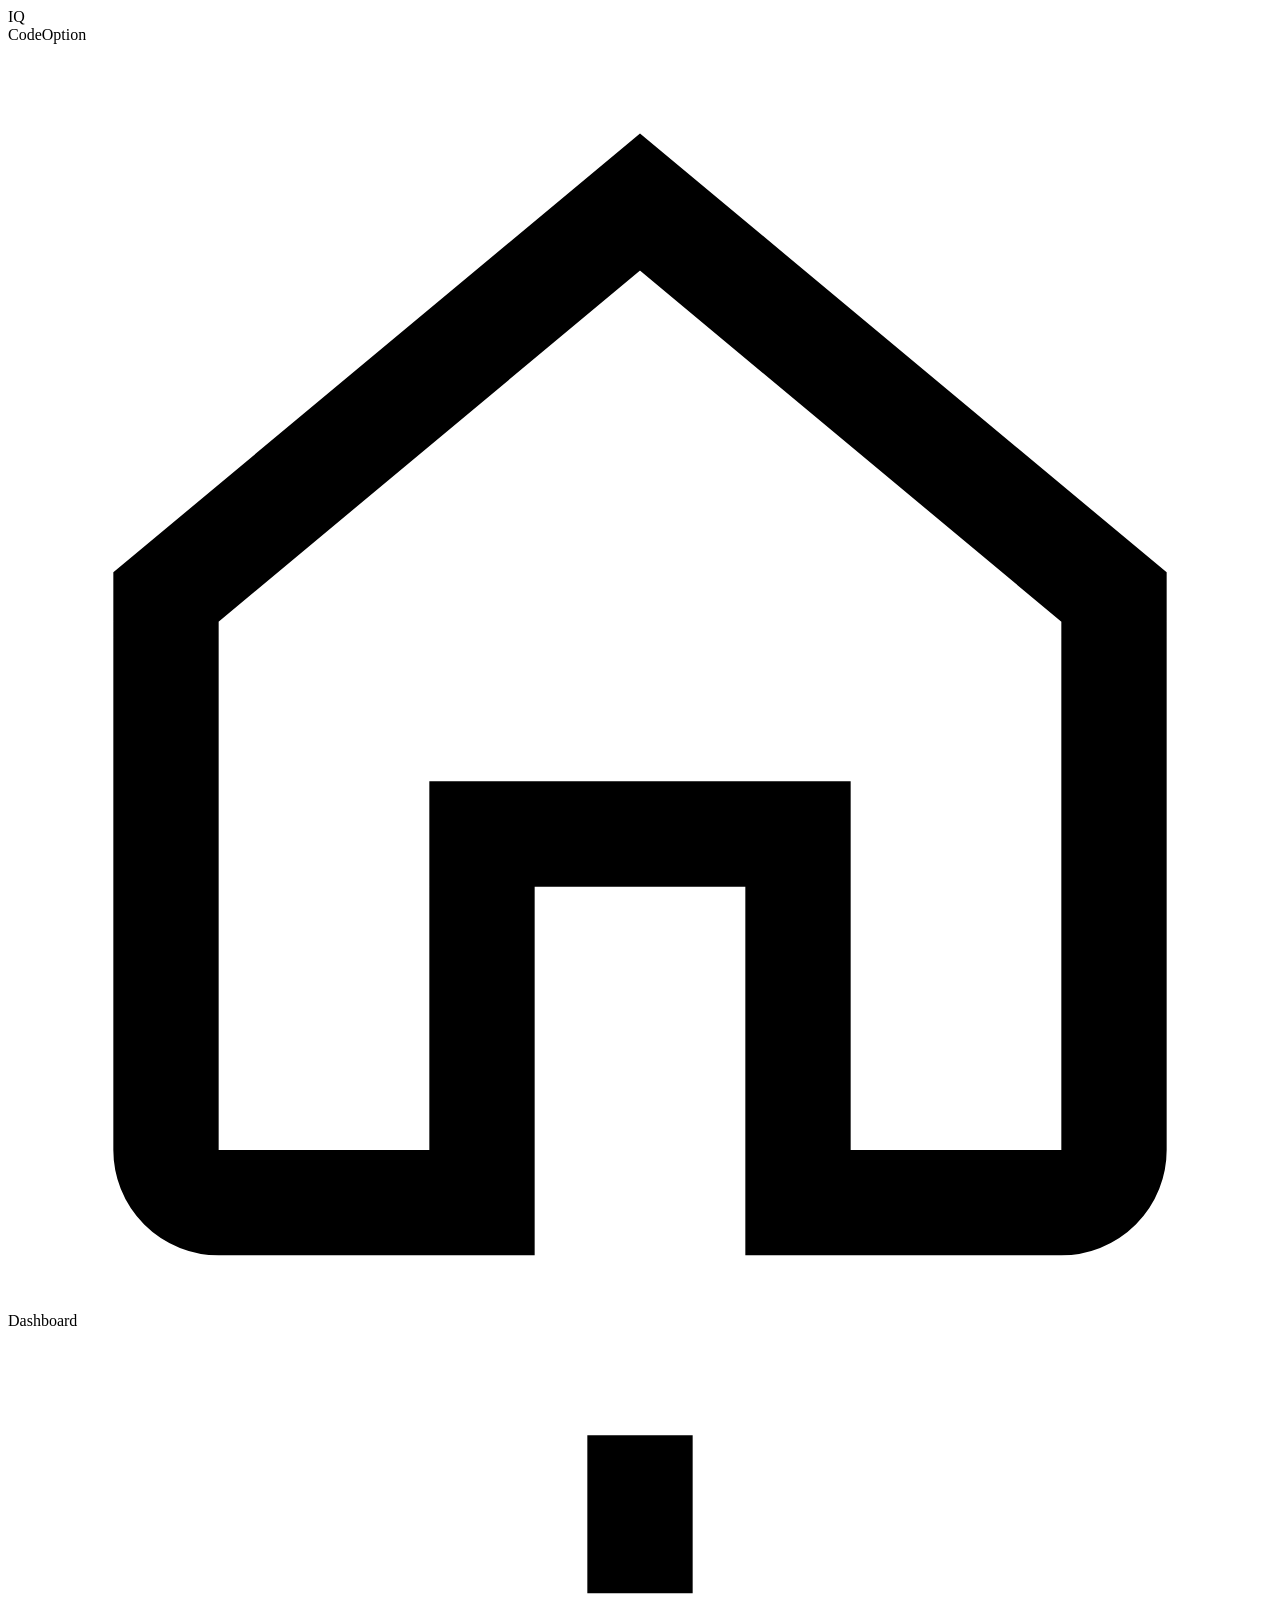
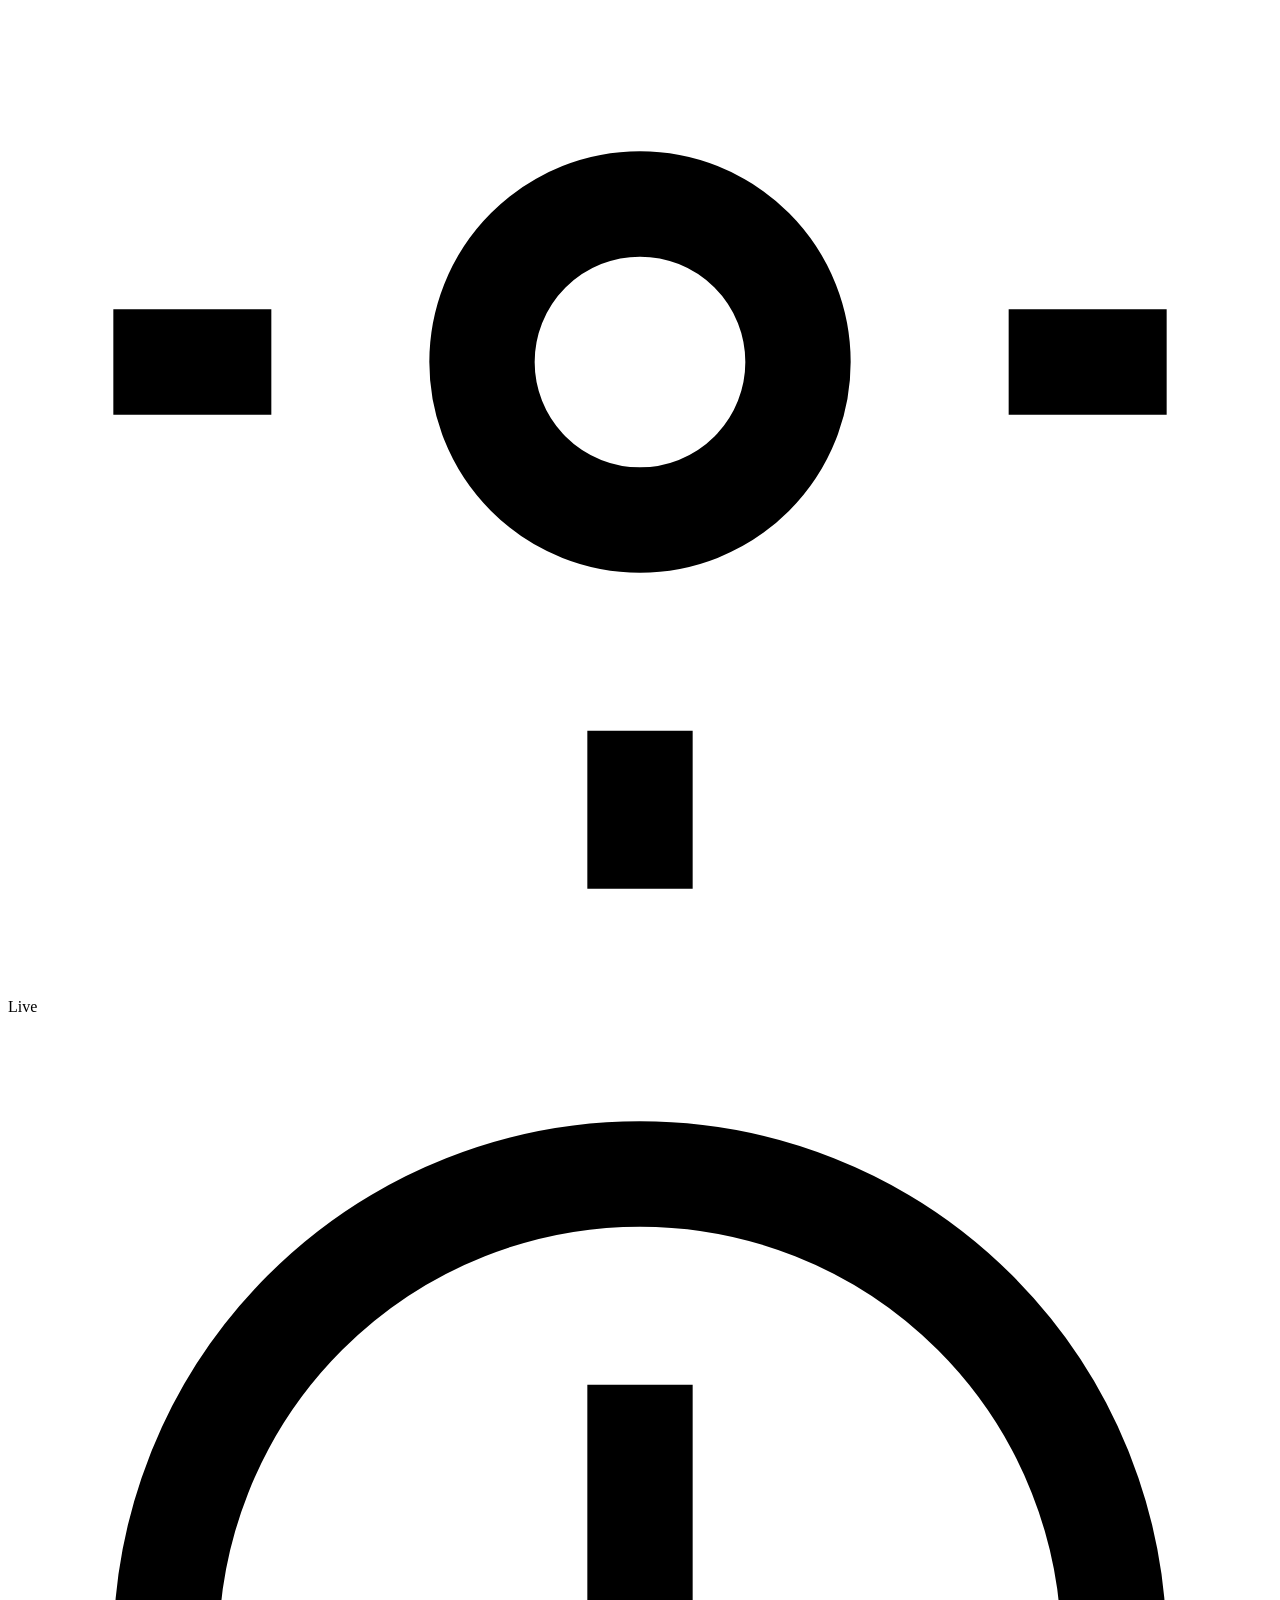
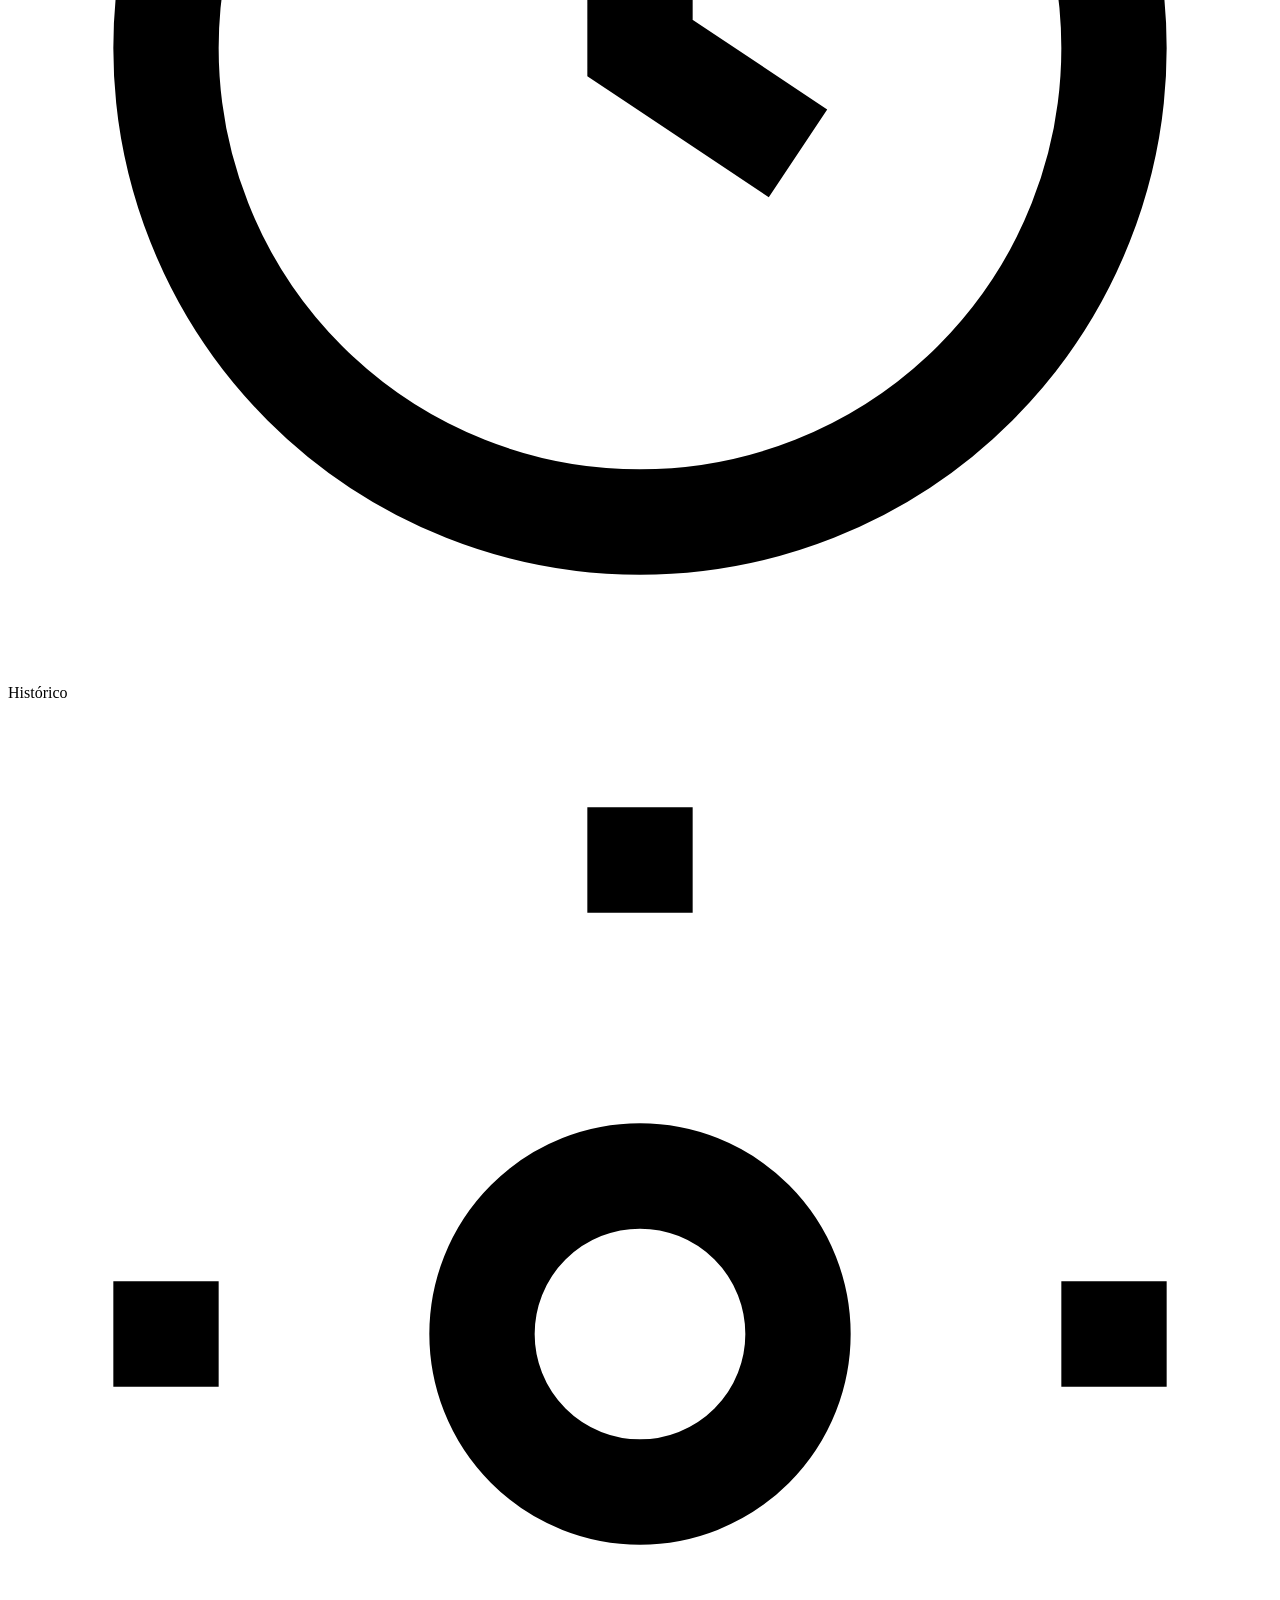
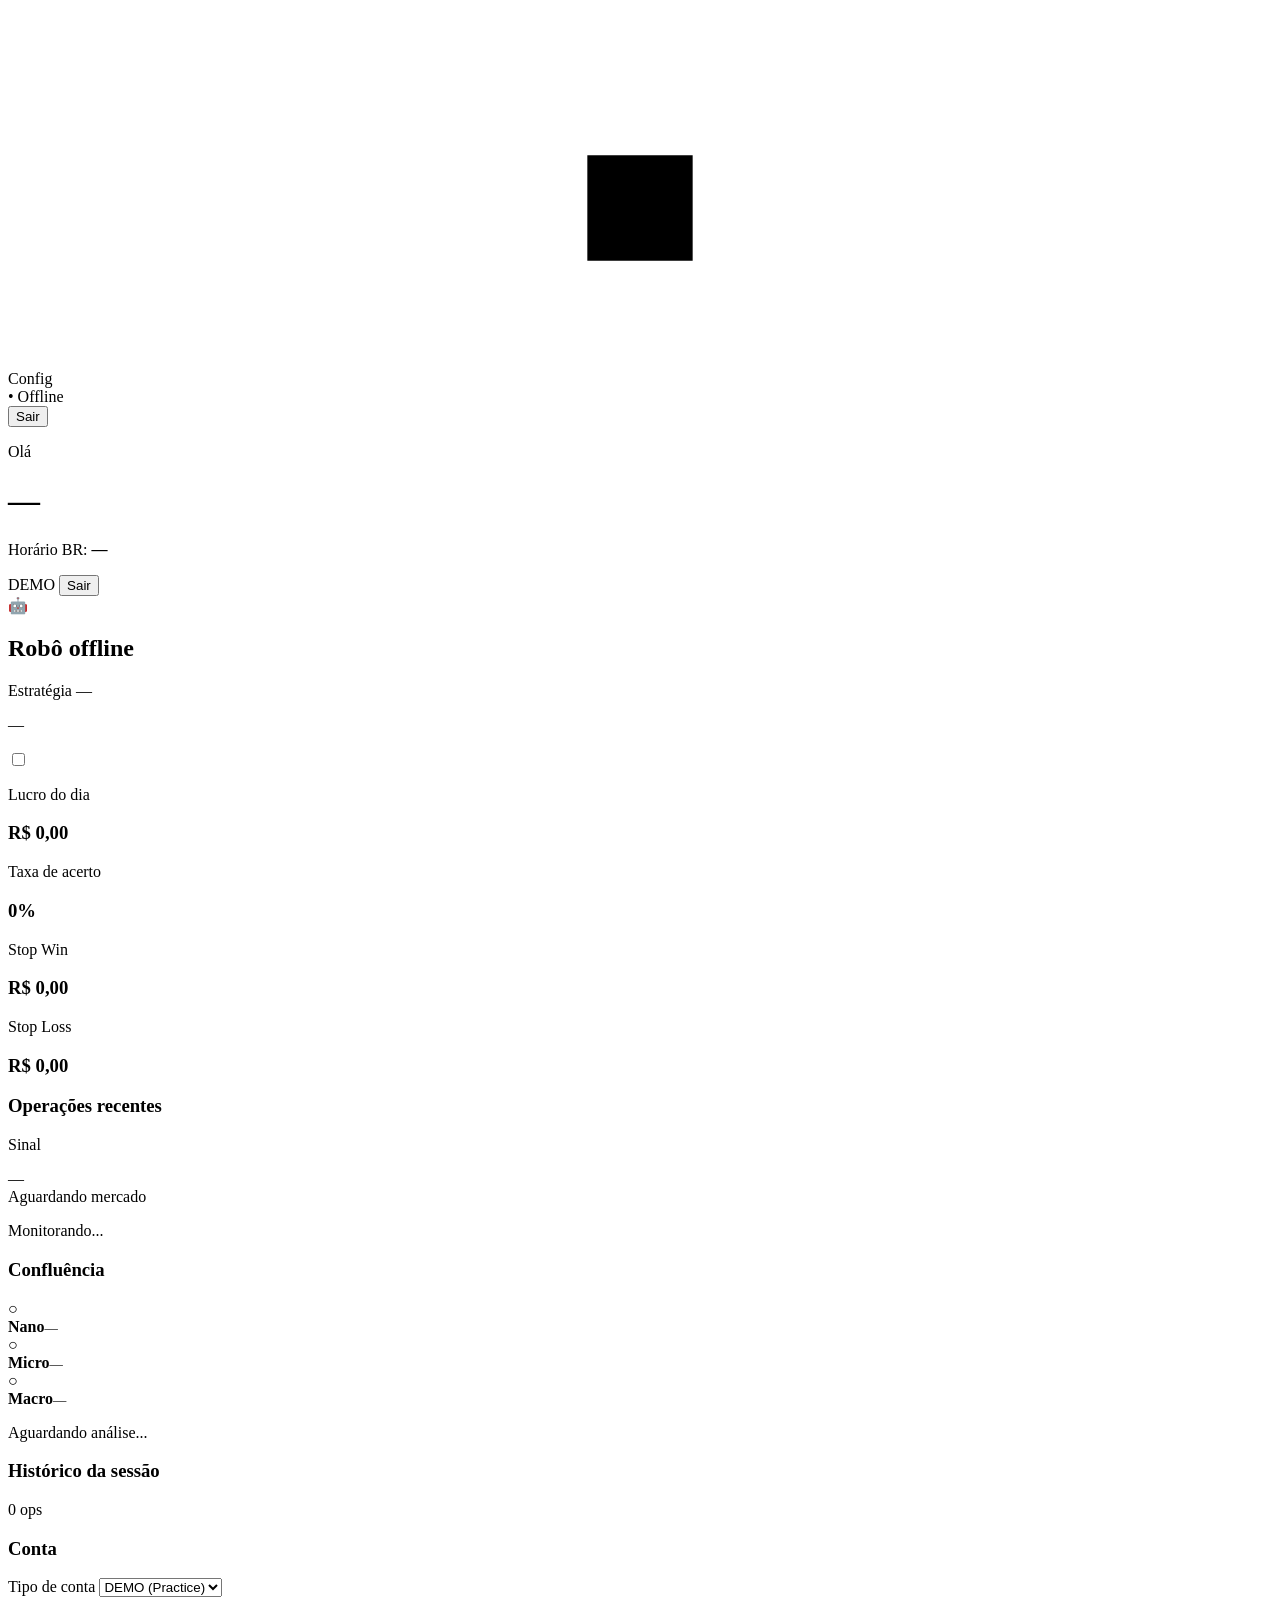
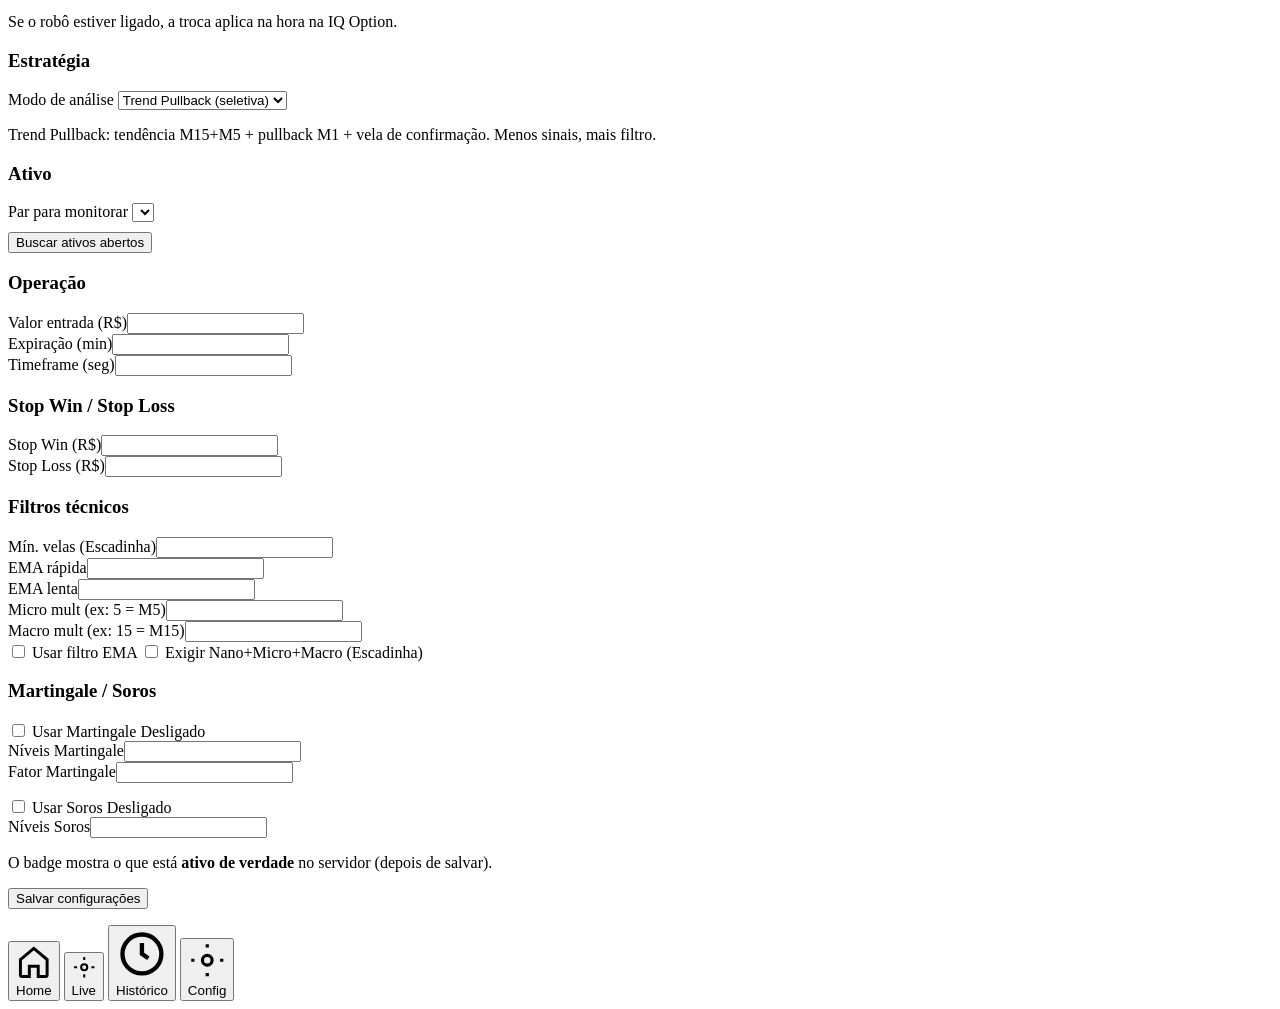
==== commit d5d20ea9: "UI + API: select trend_pullback strategy" ====
--- a/web/index.html
+++ b/web/index.html
@@ -124,6 +124,18 @@
         </div>
 
         <div class="card">
+          <h3>Estratégia</h3>
+          <div class="form-row">
+            <label>Modo de análise</label>
+            <select id="input-strategy">
+              <option value="trend_pullback">Trend Pullback (seletiva)</option>
+              <option value="escadinha">Escadinha</option>
+            </select>
+          </div>
+          <p class="hint">Trend Pullback: tendência M15+M5 + pullback M1 + vela de confirmação. Menos sinais, mais filtro.</p>
+        </div>
+
+        <div class="card">
           <h3>Ativo</h3>
           <div class="form-row">
             <label>Par para monitorar</label>
@@ -147,14 +159,14 @@
         </div>
 
         <div class="card">
-          <h3>Escadinha / Confluência</h3>
-          <div class="form-row"><label>Mín. velas (Nano)</label><input type="number" id="input-min-velas" min="2" step="1" /></div>
+          <h3>Filtros técnicos</h3>
+          <div class="form-row"><label>Mín. velas (Escadinha)</label><input type="number" id="input-min-velas" min="2" step="1" /></div>
           <div class="form-row"><label>EMA rápida</label><input type="number" id="input-ema-fast" min="2" step="1" /></div>
           <div class="form-row"><label>EMA lenta</label><input type="number" id="input-ema-slow" min="3" step="1" /></div>
           <div class="form-row"><label>Micro mult (ex: 5 = M5)</label><input type="number" id="input-micro" min="2" step="1" /></div>
           <div class="form-row"><label>Macro mult (ex: 15 = M15)</label><input type="number" id="input-macro" min="3" step="1" /></div>
           <label class="check-row"><input type="checkbox" id="input-ema-filter" /> Usar filtro EMA</label>
-          <label class="check-row"><input type="checkbox" id="input-confluencia" /> Exigir Nano+Micro+Macro</label>
+          <label class="check-row"><input type="checkbox" id="input-confluencia" /> Exigir Nano+Micro+Macro (Escadinha)</label>
         </div>
 
         <div class="card">
